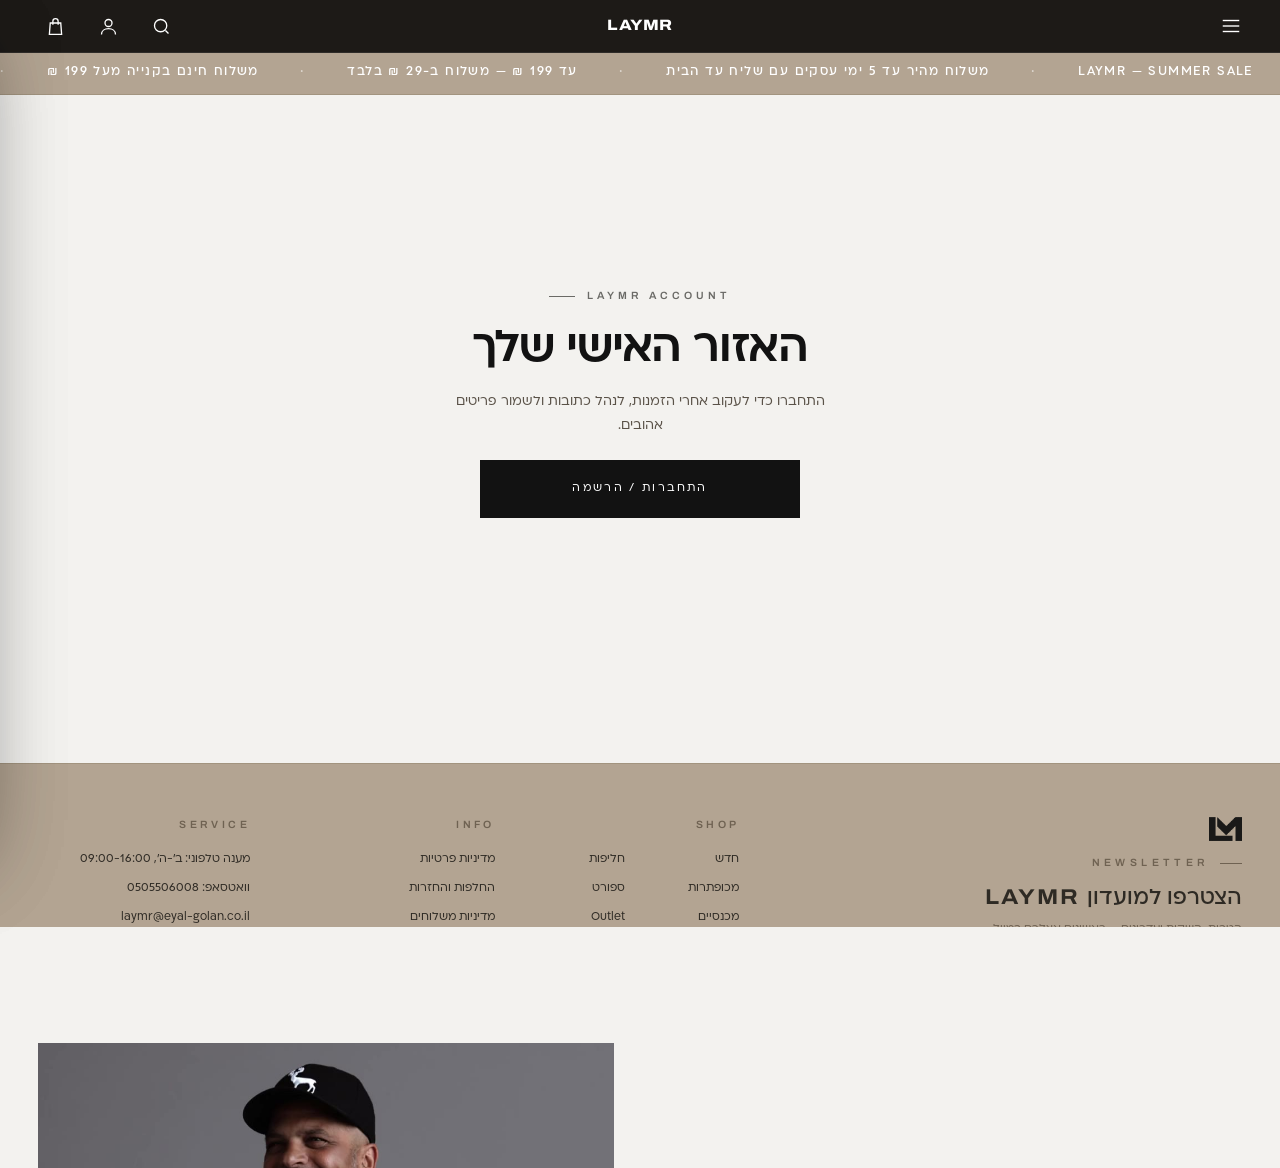
==== account.html @ da37a0de "Collection: promo tiles fill leftover grid cells; remove accessibility floating button Co-Authored-B" ====
<!DOCTYPE html>
<html lang="he" dir="rtl">
<head>
<meta charset="utf-8">
<meta name="viewport" content="width=device-width, initial-scale=1">
<title>החשבון שלי — LAYMR</title>
<link rel="preconnect" href="https://fonts.googleapis.com">
<link rel="preconnect" href="https://fonts.gstatic.com" crossorigin>
<link href="https://fonts.googleapis.com/css2?family=Archivo:wdth,wght@62..125,100..900&family=IBM+Plex+Sans+Hebrew:wght@300;400;500;600;700&display=swap" rel="stylesheet">
<link rel="stylesheet" href="assets/base.css?v=1794098069">
<link rel="stylesheet" href="assets/pages.css?v=1794098069">
</head>
<body class="sub" data-page="account">
<header>
  <div class="header-row">
    <div class="h-start">
      <button class="menu-toggle" id="menuOpen" aria-label="תפריט" aria-expanded="false"><svg viewBox="0 0 24 24"><path class="l1" d="M3 6h18"/><path class="l2" d="M3 12h18"/><path class="l3" d="M3 18h18"/></svg></button>
      <nav class="h-nav" id="hnav" aria-label="ניווט ראשי"></nav>
    </div>
    <a class="h-mark" href="index.html"><span class="h-mark-text">LAYMR</span><img class="h-mark-logo" src="images/logo-lm.png" alt="LAYMR"></a>
    <div class="h-util">
      <a class="hic" href="search.html" aria-label="חיפוש"><svg viewBox="0 0 24 24"><circle cx="11" cy="11" r="7"/><path d="m20 20-3.5-3.5"/></svg></a>
      <button class="hic" id="acctOpen" aria-label="חשבון"><svg viewBox="0 0 24 24"><circle cx="12" cy="8" r="4"/><path d="M4 21c0-4 3.6-6.5 8-6.5s8 2.5 8 6.5"/></svg><span class="hic-dot"></span></button>
      <button class="hic" id="cartOpen" aria-label="עגלה"><svg viewBox="0 0 24 24"><path d="M6 8h12l1 13H5L6 8Z"/><path d="M9 10V6a3 3 0 0 1 6 0v4"/></svg></button>
    </div>
  </div>
</header>
<div class="ticker" dir="ltr" aria-label="הודעות משלוח">
  <div class="ticker__inner" id="tickerA"></div>
  <div class="ticker__inner" aria-hidden="true" id="tickerB"></div>
</div>

<main class="pg">

<div class="acc-wrap" id="accWrap">
  <aside class="acc-side">
    <div class="acc-me"><div class="acc-av" id="accAv"></div><div><b id="accName"></b><span id="accMail"></span></div></div>
    <nav class="acc-nav" id="accNav">
      <a href="#overview" data-v="overview">סקירה</a>
      <a href="#orders" data-v="orders">ההזמנות שלי</a>
      <a href="#profile" data-v="profile">פרטים אישיים</a>
      <a href="#addresses" data-v="addresses">כתובות</a>
      <a href="#prefs" data-v="prefs">העדפות דיוור</a>
    </nav>
    <button class="acc-out" id="accOut">התנתקות</button>
  </aside>
  <section class="acc-main" id="accMain"></section>
</div>
<div class="acc-gate" id="accGate" hidden>
  <span class="ab-kick"><i></i>LAYMR Account</span>
  <h1>האזור האישי שלך</h1>
  <p>התחברו כדי לעקוב אחרי הזמנות, לנהל כתובות ולשמור פריטים אהובים.</p>
  <button class="pdp-add" id="gateLogin" style="max-width:320px;margin-top:8px">התחברות / הרשמה</button>
</div>

</main>
<footer>
  <div class="ft-top" data-reveal>
    <div class="ft-cta">
      <img class="ft-cta-mark" src="images/logo-lm.png" alt="LAYMR">
      <span class="ft-kick"><i></i>Newsletter</span>
      <h3 class="ft-h">הצטרפו למועדון <em>LAYMR</em></h3>
      <p class="fnote">הטבות, השקות ועדכונים — ראשונים אצלכם במייל</p>
      <form class="nform ft-form" id="newsForm">
        <input type="email" placeholder="כתובת אימייל" required aria-label="כתובת אימייל">
        <button type="submit" aria-label="הרשמה"><svg viewBox="0 0 24 24"><path d="M19 12H5"/><path d="m11 6-6 6 6 6"/></svg></button>
      </form>
      <p class="nok" id="newsOk">תודה — נרשמת בהצלחה (דמו)</p>
    </div>
    <div class="ft-cols">
      <div class="fcol">
        <h3>Shop</h3>
        <ul id="fshop"></ul>
      </div>
      <div class="fcol">
        <h3>Info</h3>
        <ul>
          <li><a href="page.html?id=privacy-policy">מדיניות פרטיות</a></li>
          <li><a href="page.html?id=refund-policy">החלפות והחזרות</a></li>
          <li><a href="page.html?id=shipping-policy">מדיניות משלוחים</a></li>
          <li><a href="page.html?id=terms-of-service">תקנון ותנאי שימוש</a></li>
          <li><a href="#">הצהרת נגישות</a></li>
          <li><a href="#">ביטול עסקה</a></li>
        </ul>
      </div>
      <div class="fcol">
        <h3>Service</h3>
        <ul>
          <li>מענה טלפוני: ב'-ה', 09:00-16:00</li>
          <li><a href="https://wa.me/972505506008">וואטסאפ: 0505506008</a></li>
          <li><a href="mailto:laymr@eyal-golan.co.il">laymr@eyal-golan.co.il</a></li>
        </ul>
        <div class="ft-giant" aria-hidden="true">LAYMR</div>
      </div>
    </div>
  </div>
  <div class="ft-mid">
    <div class="ft-social">
      <a class="ft-soc" href="https://www.instagram.com/laymr.official/" target="_blank" rel="noopener" aria-label="Instagram"><img src="images/icons/icon-instagram.svg" alt="" width="18" height="18"></a>
      <a class="ft-soc" href="https://wa.me/972505506008" target="_blank" rel="noopener" aria-label="WhatsApp"><img src="images/icons/icon-whatsapp.svg" alt="" width="18" height="18"></a>
      <a class="ft-soc" href="mailto:laymr@eyal-golan.co.il" aria-label="אימייל"><svg viewBox="0 0 24 24"><rect x="3" y="5" width="18" height="14" rx="2"/><path d="m3 7 9 6 9-6"/></svg></a>
    </div>
    <a class="ft-up" href="#"><span>חזרה למעלה</span><svg viewBox="0 0 24 24"><path d="M12 19V5"/><path d="m6 11 6-6 6 6"/></svg></a>
  </div>
  <div class="fbottom">
    <span>© 2026 LAYMR</span>
    <span>כל הזכויות שמורות</span>
  </div>
</footer>
<div class="menu-overlay" id="menuOverlay" aria-label="תפריט">
  <div class="mo-head">
    <a class="mo-logo" href="index.html" aria-label="LAYMR"><img src="images/logo-lm.png" alt="LAYMR"></a>
    <button id="menuClose" class="mo-x" aria-label="סגירה"><svg viewBox="0 0 24 24"><path d="M6 6l12 12M18 6 6 18"/></svg></button>
  </div>
  <div class="mo-body" id="moLinks"></div>
  <div class="mo-foot">
    <div class="mo-foot-row">
      <span class="mo-region">ישראל | ILS ₪</span>
      <div class="mo-links"><a href="search.html">חיפוש</a><a href="#" data-acct>חשבון</a></div>
    </div>
    <div class="mo-social">
      <a href="https://www.instagram.com/laymr.official/" target="_blank" rel="noopener" aria-label="Instagram"><img src="images/icons/icon-instagram.svg" alt=""></a>
      <a href="https://wa.me/972505506008" target="_blank" rel="noopener" aria-label="WhatsApp"><img src="images/icons/icon-whatsapp.svg" alt=""></a>
      <a href="mailto:laymr@eyal-golan.co.il" aria-label="אימייל"><svg viewBox="0 0 24 24"><rect x="3" y="5" width="18" height="14" rx="2"/><path d="m3 7 9 6 9-6"/></svg></a>
    </div>
  </div>
</div>

<!-- עגלה -->
<!-- אודות -->
<div class="about-overlay" id="aboutOverlay" aria-label="אודות">
  <div class="mo-head">
    <span class="micro-he">אודות</span>
    <button id="aboutClose" class="micro-he">סגירה</button>
  </div>
  <button class="ab-x" id="aboutX" aria-label="סגירה"><svg viewBox="0 0 24 24"><path d="M6 6l12 12M18 6 6 18"/></svg></button>
  <div class="about-body">
    <div class="about-text">
      <span class="ab-kick"><i></i>About — LAYMR by Eyal Golan</span>
      <h2 class="ab-title">אופנה<br>עם <em>זהות.</em></h2>
      <p class="ab-lead">LAYMR הוא מותג האופנה של אייל גולן — פריטים ואקססוריז שמביאים סגנון אישי וייחודי לכל אחד, עם איכות גבוהה ומחירים נגישים.</p>
      <p class="ab-p">המותג מציע מגוון פריטים המשלבים עיצוב מודרני עם אלמנטים המייצגים את זהותו האישית של אייל — גזרות נוחות, בדים נעימים ופרטים קטנים שעושים את ההבדל.</p>
      <p class="ab-p">אנחנו שואפים לייצר חווית קנייה ייחודית, שמחברת בין עולם האופנה לאנשים שלובשים אותו — פריטים מותאמים לכל גיל ולכל סגנון, מהבמה ועד הרחוב.</p>
      <ul class="ab-vals">
        <li><b>01</b><span>עיצוב ישראלי</span></li>
        <li><b>02</b><span>איכות ללא פשרות</span></li>
        <li><b>03</b><span>מחיר נגיש לכולם</span></li>
        <li><b>04</b><span>שירות אישי</span></li>
      </ul>
      <div class="ab-ctas">
        <a class="ab-btn" href="collection.html?c=%D7%A7%D7%99%D7%A5-new">לקולקציה החדשה<svg viewBox="0 0 24 24"><path d="M19 12H5"/><path d="m11 6-6 6 6 6"/></svg></a>
        <a class="ab-link" href="https://www.instagram.com/laymr.official/" target="_blank" rel="noopener">Instagram</a>
      </div>
      <div class="ab-sign" aria-hidden="true">LAYMR</div>
    </div>
    <div class="about-media">
      <video class="about-video" muted loop playsinline preload="none" poster="images/about-poster.jpg" data-msrc="media/about-m.mp4" data-mposter="images/about-m-poster.jpg" aria-label="LAYMR — אייל גולן"><source src="media/about.mp4" type="video/mp4"></video>
      <span class="ab-tag">LAYMR · 2026</span>
    </div>
  </div>
</div>

<div class="scrim" id="scrim"></div>
<aside class="cart-drawer" id="cartDrawer" aria-label="עגלת קניות">
  <div class="cd-head">
    <h3 class="cd-title">העגלה שלך <span class="cd-count" id="cdCount">0</span></h3>
    <button id="cartClose" class="cd-x" aria-label="סגירה"><svg viewBox="0 0 24 24"><path d="M6 6l12 12M18 6 6 18"/></svg></button>
  </div>
  <div class="cd-ship" id="cdShip"><p></p><div class="cd-bar"><i></i></div></div>
  <div class="cd-body" id="cdBody"></div>
  <div class="cd-foot" id="cdFoot"></div>
</aside>

<aside class="acct-drawer" id="acctDrawer" aria-label="חשבון">
  <div class="cd-head">
    <h3 class="cd-title" id="acctTitle">החשבון שלי</h3>
    <button id="acctClose" class="cd-x" aria-label="סגירה"><svg viewBox="0 0 24 24"><path d="M6 6l12 12M18 6 6 18"/></svg></button>
  </div>
  <div class="ac-body" id="acctBody"></div>
</aside>



<script src="data/laymr-data.js?v=1794098069"></script>
<script src="assets/site.js?v=1794098069"></script>
<script src="assets/cart.js?v=1794098069"></script>
<script src="assets/account.js?v=1794098069"></script>
</body>
</html>
---- assets/base.css ----
/* ===== Ploni — פונט עברית (רישיון הלקוח) ===== */
@font-face{font-family:'Ploni';src:url('../fonts/ploni-regular.woff2') format('woff2');font-weight:400;font-style:normal;font-display:swap}
@font-face{font-family:'Ploni';src:url('../fonts/ploni-medium.woff2') format('woff2');font-weight:500;font-style:normal;font-display:swap}
@font-face{font-family:'Ploni';src:url('../fonts/ploni-demibold.woff2') format('woff2');font-weight:600;font-style:normal;font-display:swap}
@font-face{font-family:'Ploni';src:url('../fonts/ploni-bold.woff2') format('woff2');font-weight:700;font-style:normal;font-display:swap}

/* ============ TOKENS ============ */
:root{
  --font-he:'Ploni','IBM Plex Sans Hebrew',-apple-system,'Segoe UI',Arial,sans-serif;
  --font-lat:'Archivo','IBM Plex Sans Hebrew',Arial,sans-serif;

  --bg:#f3f2ef;          /* נייר חם, לא לבן סטרילי */
  --ink:#121212;
  --muted:#6a6a66;
  --line:#dcdad4;
  --line-strong:#121212;
  --warm:#b3a492;
  --warm-line:#a2947f;
  --warm-ink:#2e2a24;
  --white:#fdfdfc;

  --space-1:.25rem; --space-2:.5rem; --space-3:.75rem; --space-4:1rem;
  --space-6:1.5rem; --space-8:2rem; --space-12:3rem; --space-16:4rem; --space-24:6rem;

  --micro:11px;
  --ease:cubic-bezier(.16,1,.3,1);          /* ease-out-expo */
  --ease-io:cubic-bezier(.76,0,.24,1);
  --dur:.5s;
  --pad:clamp(16px,3vw,48px);
}
*{margin:0;padding:0;box-sizing:border-box}
html{scroll-behavior:smooth}
body{font-family:var(--font-he);background:var(--bg);color:var(--ink);font-size:15px;line-height:1.55;-webkit-font-smoothing:antialiased}
img{display:block;max-width:100%}
a{color:inherit;text-decoration:none}
ul{list-style:none}
button{font:inherit;color:inherit;background:none;border:none;cursor:pointer}
::selection{background:var(--ink);color:var(--bg)}
:focus-visible{outline:1.5px solid var(--ink);outline-offset:3px}

.lat{font-family:var(--font-lat)}
.micro{font-size:var(--micro);letter-spacing:.14em;text-transform:uppercase;font-weight:500}
.micro-he{font-size:12px;letter-spacing:.06em;font-weight:500}

/* ============ קו עליון — טיקר ============ */
.ticker{background:var(--warm);border-bottom:1px solid var(--warm-line);overflow:hidden;display:flex;user-select:none}
.ticker__inner{display:flex;flex-shrink:0;align-items:center;gap:0;animation:marquee 36s linear infinite;direction:ltr;will-change:transform;transform:translateZ(0)}
.ticker:hover .ticker__inner{animation-play-state:paused}
.ticker span{display:inline-block;padding:10px 2.6rem 10px 0;font-size:14px;letter-spacing:.1em;white-space:nowrap;color:#fff;font-weight:500}
.ticker span::after{content:'·';margin-right:2.6rem;color:rgba(255,255,255,.6)}
@keyframes marquee{to{transform:translateX(-100%)}}

/* ============ Header ============ */
header{position:fixed;top:0;right:0;left:0;z-index:70;color:#fff;background:transparent;border-bottom:1px solid transparent;transition:color .35s,background .35s,border-color .35s}
header.scrolled{color:var(--ink);background:color-mix(in srgb,var(--warm) 92%,transparent);backdrop-filter:blur(12px);border-bottom:1px solid var(--warm-line)}
.header-row{display:flex;align-items:center;justify-content:space-between;padding:0 var(--pad);height:52px;gap:16px}
.h-start{display:flex;align-items:center;gap:18px;min-width:0}
.h-nav{display:flex;gap:clamp(12px,1.3vw,22px);white-space:nowrap}
@media(min-width:1181px){
.h-nav{max-width:0;overflow:hidden;opacity:0;transition:max-width .7s var(--ease),opacity .4s;pointer-events:none}
.h-nav a{opacity:0;transform:translateX(14px);transition:opacity .45s var(--ease),transform .55s var(--ease)}
header.nav-open .h-nav{max-width:900px;opacity:1;pointer-events:auto}
header.nav-open .h-nav a{opacity:1;transform:none}
header.nav-open .h-nav a:nth-child(1){transition-delay:.05s}header.nav-open .h-nav a:nth-child(2){transition-delay:.09s}header.nav-open .h-nav a:nth-child(3){transition-delay:.13s}header.nav-open .h-nav a:nth-child(4){transition-delay:.17s}header.nav-open .h-nav a:nth-child(5){transition-delay:.21s}header.nav-open .h-nav a:nth-child(6){transition-delay:.25s}header.nav-open .h-nav a:nth-child(7){transition-delay:.29s}header.nav-open .h-nav a:nth-child(8){transition-delay:.33s}header.nav-open .h-nav a:nth-child(9){transition-delay:.37s}header.nav-open .h-nav a:nth-child(10){transition-delay:.41s}
}
.menu-toggle svg path{transition:transform .4s var(--ease),opacity .3s;transform-origin:12px 12px}
header.nav-open .menu-toggle .l1{transform:translateY(6px) rotate(45deg)}
header.nav-open .menu-toggle .l2{opacity:0}
header.nav-open .menu-toggle .l3{transform:translateY(-6px) rotate(-45deg)}
.h-nav a{font-size:15.5px;letter-spacing:.03em;font-weight:500;position:relative;padding:4px 0}
.h-nav a::after{content:'';position:absolute;bottom:0;right:0;height:1px;width:0;background:currentColor;transition:width .35s var(--ease)}
.h-nav a:hover::after{width:100%}
.hic{display:block;padding:7px}
.hic svg{width:21px;height:21px;stroke:currentColor;fill:none;stroke-width:1.5;display:block}
.hic:hover{opacity:.55}
.menu-toggle svg{width:22px;height:22px;stroke:currentColor;fill:none;stroke-width:1.5;display:block}
.h-mark{font-family:var(--font-lat);font-weight:800;font-stretch:115%;letter-spacing:.02em;font-size:15px;direction:ltr;position:relative;display:flex;align-items:center;justify-content:center}
.h-mark-text{transition:opacity .25s}
.h-mark-logo{position:absolute;inset:0;margin:auto;height:26px;width:auto;opacity:0;transition:opacity .25s}
header.scrolled .h-mark-text{opacity:0}
header.scrolled .h-mark-logo{opacity:1}
.h-util{display:flex;gap:18px;align-items:center}
.menu-toggle{display:block;padding:6px;margin-right:-6px;border:0;background:transparent;color:inherit;cursor:pointer;outline:none}
.menu-toggle:focus-visible{outline:1px solid currentColor;outline-offset:2px}
@media(max-width:1180px){
  .h-nav{display:none}
}

/* ============ וורדמארק ענק + Hero ============ */
.masthead{position:relative}
.hero{position:relative;overflow:hidden;background:#e7e5e0}
.vposter{position:absolute;inset:0;width:100%;height:100%;object-fit:cover;display:block;pointer-events:none}
.hero > .vposter{object-position:68% 22%}
.hrep-photo .vposter{object-position:center 22%}
.about-media .vposter{object-position:50% 0}
video.vfade{opacity:0;transition:opacity .7s var(--ease)}
video.vfade.playing{opacity:1}
.hero video{position:relative;z-index:1}
.hrep-photo video{position:relative;z-index:0}
.about-video{position:relative;z-index:1}
@media(max-width:700px){.hero > .vposter{object-position:50% 20%}.hrep-photo .vposter{object-position:center 30%}}
.hero video{width:100%;height:100vh;height:100svh;object-fit:cover;object-position:68% 22%;display:block;background:#e7e5e0}
.hero-campaign{position:absolute;bottom:calc(var(--pad) + 6px);left:var(--pad);z-index:3;color:#fff;direction:ltr;text-align:left}
@media(max-width:700px){.hero-campaign{bottom:calc(var(--pad) + 86px)}}
.hc-kick{display:block;font-family:var(--font-lat);font-size:clamp(10px,.95vw,14px);font-weight:500;letter-spacing:.48em;text-transform:uppercase;opacity:0;margin:0 0 clamp(10px,1.1vw,16px) 6px;animation:hcUp .9s var(--ease) .95s forwards}.hc-line{display:flex;align-items:flex-end;gap:.18em;font-family:var(--font-lat);font-stretch:66%;font-weight:800;font-size:clamp(84px,14vw,236px);line-height:.82;letter-spacing:-.005em}.hc-w{display:inline-flex}.hc-ch{display:inline-block;overflow:hidden;padding-bottom:.06em}.hc-ch > span{display:block;transform:translateY(112%);opacity:0;animation:hwUp .9s var(--ease) forwards;animation-delay:calc(.45s + var(--i) * .055s)}.hc-ch i{display:block;font-style:normal;animation:hcFloat 5s ease-in-out infinite;animation-delay:calc(var(--i) * -.55s)}@keyframes hcFloat{0%,100%{transform:translateY(0)}50%{transform:translateY(-.035em)}}.hc-w.hollow i{color:transparent;-webkit-text-stroke:clamp(1.4px,.18vw,2.8px) #fff;animation:hcFloat 5s ease-in-out infinite,hcFill 3.4s ease-in-out infinite;animation-delay:calc(var(--i) * -.55s),calc(1.6s + var(--i) * .06s)}@keyframes hcFill{0%,44%,100%{color:transparent}50%,94%{color:#fff}}.hc-w.solid i{color:#fff;-webkit-text-stroke:clamp(1.4px,.18vw,2.8px) #fff;animation:hcFloat 5s ease-in-out infinite,hcSwap 3.4s ease-in-out infinite;animation-delay:calc(var(--i) * -.55s),calc(1.6s + var(--i) * .06s)}@keyframes hcSwap{0%,44%,100%{color:#fff}50%,94%{color:transparent}}@keyframes hcUp{from{opacity:0;transform:translateY(34px)}to{opacity:1;transform:none}}
.hc-sub{font-family:var(--font-lat);font-size:clamp(10px,1.2vw,15px);letter-spacing:.28em;margin-top:14px;font-weight:600}
.hero::after{content:'';position:absolute;inset:0;background:linear-gradient(to top,rgba(10,10,10,.52),transparent 44%);pointer-events:none}
.hero::before{content:'';position:absolute;inset:0;background:linear-gradient(to bottom,rgba(10,10,10,.4),transparent 16%);pointer-events:none;z-index:1}
.hero-meta{position:absolute;bottom:0;right:0;left:0;z-index:3;display:flex;justify-content:flex-start;align-items:flex-end;padding:var(--pad);color:#fff}
.hero-cta{font-size:13.5px;letter-spacing:.08em;border:1px solid #fff;border-radius:999px;padding:13px 32px;white-space:nowrap;transition:background .3s,color .3s;backdrop-filter:blur(3px)}
.hero-cta:hover{background:#fff;color:var(--ink)}

/* ============ מקטעים ============ */
.section{padding:0 var(--pad)}
.section-head{display:flex;align-items:flex-end;justify-content:space-between;gap:16px;padding:clamp(40px,7vw,86px) 0 clamp(16px,2.4vw,26px);border-bottom:1px solid var(--line-strong)}
.section-head .idx{font-family:var(--font-lat);font-size:var(--micro);letter-spacing:.14em;color:var(--muted);display:block;margin-bottom:10px;direction:ltr;text-align:right}
.section-head h2{font-size:clamp(34px,6vw,76px);font-weight:600;line-height:.95;letter-spacing:-.01em}
.section-head h2.lat{font-weight:800;font-stretch:112%;letter-spacing:0}
.section-head .view-all{font-size:12.5px;letter-spacing:.06em;white-space:nowrap;border-bottom:1px solid var(--ink);padding-bottom:3px;margin-bottom:6px;transition:opacity .3s}
.section-head .view-all:hover{opacity:.55}

/* גריד מוצרים עם קווים דקים */
.pgrid{display:grid;grid-template-columns:repeat(4,1fr);gap:1px;background:var(--line);border-bottom:1px solid var(--line)}
@media(max-width:1060px){.pgrid{grid-template-columns:repeat(3,1fr)}}
@media(max-width:720px){.pgrid{grid-template-columns:repeat(2,1fr)}}
.pcard{background:var(--bg);display:flex;flex-direction:column;position:relative;transition:background .4s}
.pcard:hover{background:var(--white)}
.pmedia{position:relative;overflow:hidden;aspect-ratio:3/4;background:#e9e7e2}
.pmedia img{width:100%;height:100%;object-fit:cover;transition:opacity .55s var(--ease),transform .9s var(--ease)}
.pmedia .alt{position:absolute;inset:0;opacity:0}
@media(hover:hover){
  .pcard:hover .pmedia .alt{opacity:1}
  .pcard:hover .pmedia .main{transform:scale(1.04)}
}
.ptag{position:absolute;top:10px;inset-inline-start:10px;font-family:var(--font-lat);font-size:10px;letter-spacing:.14em;background:var(--bg);padding:4px 8px;direction:ltr}
.soldout .pmedia img{filter:grayscale(.85);opacity:.6}
.soldout-band{position:absolute;inset-inline:0;top:50%;transform:translateY(-50%);text-align:center;font-size:11px;letter-spacing:.2em;padding:8px 0;background:color-mix(in srgb,var(--bg) 85%,transparent);backdrop-filter:blur(2px)}
.pinfo{display:flex;justify-content:space-between;align-items:baseline;gap:10px;padding:12px 14px 16px}
.pname{font-size:13px;font-weight:500;line-height:1.35}
.pcolors{font-size:11px;color:var(--muted);display:block;margin-top:3px}
.pprice{text-align:left;white-space:nowrap;font-size:13px}
.pprice .was{display:block;color:var(--muted);text-decoration:line-through;font-size:11px}
.pprice .now{font-weight:600}

/* ===== טיילים נקיים עם וידאו מוביל ===== */
.tile-grid{display:grid;grid-template-columns:repeat(4,1fr);gap:10px;margin-top:10px;margin-inline:calc(-1*var(--pad))}#tiles-new{margin-top:0}
@media(max-width:720px){.tile-grid{grid-template-columns:repeat(2,1fr);gap:8px;margin-top:8px}}
.tile{position:relative;display:block;aspect-ratio:1/1;overflow:hidden;background:#e9e7e2}
.tile img,.tile video{width:100%;height:100%;object-fit:cover;object-position:center 15%;transition:transform .8s var(--ease)}
.tile:hover img,.tile:hover video{transform:scale(1.045)}
.tile-lead::after{content:'';position:absolute;inset:0;background:linear-gradient(to top,rgba(10,10,10,.55),rgba(10,10,10,.18) 38%,transparent 60%);pointer-events:none}
.tile-title{position:absolute;bottom:clamp(14px,1.4vw,24px);left:clamp(14px,1.4vw,24px);right:14px;z-index:2;color:#fff;font-family:var(--font-lat);direction:ltr;text-align:left;display:flex;flex-direction:column;gap:clamp(8px,.8vw,13px);pointer-events:none}.tt-kick{display:flex;align-items:center;gap:10px;font-size:clamp(9px,.72vw,11px);font-weight:500;letter-spacing:.42em;text-transform:uppercase;white-space:nowrap}.tt-kick i{display:block;width:22px;height:1px;background:currentColor;flex:none}.tt-main{display:flex;flex-direction:column;align-items:flex-start;font-stretch:118%;font-size:clamp(30px,3.6vw,64px);line-height:.82;letter-spacing:-.03em}.tt-solid{font-weight:860}.tt-hollow{font-weight:800;font-style:italic;color:transparent;-webkit-text-stroke:clamp(1px,.12vw,2px) #fff;padding-left:.05em;transition:color .5s var(--ease)}.tile-lead:hover .tt-hollow{color:#fff}.tt-kick,.tt-main{opacity:0;transform:translateY(22px);transition:opacity .9s var(--ease),transform .9s var(--ease)}.in .tt-main{opacity:1;transform:none;transition-delay:.35s}.in .tt-kick{opacity:.92;transform:none;transition-delay:.6s}

/* ===== קרוסלת מוצרים ===== */
.pcar-wrap{margin-top:clamp(40px,6vw,80px);padding-bottom:clamp(64px,7vw,110px)}
.pcar{overflow:hidden;padding:clamp(76px,9.2vw,140px) 0}
.pcar-track{display:flex;gap:clamp(14px,2vw,26px);transition:transform .65s var(--ease);align-items:center}
.pcar-item{position:relative;flex:0 0 min(26%,320px);aspect-ratio:3/4;background:var(--bg);transform:scale(.56);transition:transform .7s var(--ease);cursor:pointer}
@media(max-width:720px){.pcar-item{flex:0 0 56%}}
.pcar-item.is-center{transform:scale(1.5);z-index:2}.pcar-track.noanim,.pcar-track.noanim .pcar-item{transition:none}
.pcar-item img{width:100%;height:100%;object-fit:contain;mix-blend-mode:multiply}
.pcar-bottom{display:flex;flex-direction:column;align-items:center;gap:16px;margin-top:14px}
.pcar-nav{display:flex;align-items:center;gap:14px}
.pcar-nav button{width:42px;height:42px;border:1px solid var(--ink);border-radius:50%;display:flex;align-items:center;justify-content:center;font-size:16px;transition:background .3s,color .3s}
.pcar-nav button:hover{background:var(--ink);color:var(--bg)}
.pcar-count{font-family:var(--font-lat);font-size:12px;letter-spacing:.12em;color:var(--muted);min-width:64px;text-align:center}
.pcar-all{background:var(--ink);color:var(--bg);border-radius:999px;padding:13px 32px;font-size:13.5px;letter-spacing:.05em;transition:opacity .3s}
.pcar-all:hover{opacity:.85}

/* ============ אינדקס קולקציות ============ */
.cindex{margin-top:clamp(56px,9vw,120px);border-top:1px solid var(--line-strong)}
.crow{display:flex;align-items:baseline;justify-content:space-between;gap:16px;border-bottom:1px solid var(--line);padding:clamp(14px,2.4vw,26px) 0;position:relative;transition:padding-inline-start .5s var(--ease)}
.crow:hover{padding-inline-start:clamp(10px,2vw,28px)}
.crow .cname{font-size:clamp(30px,5.4vw,70px);font-weight:600;line-height:1;letter-spacing:-.01em}
.crow .cname.lat{font-weight:800;font-stretch:112%}
.crow .cmeta{font-size:var(--micro);letter-spacing:.12em;color:var(--muted);white-space:nowrap;transition:color .3s}
.crow:hover .cmeta{color:var(--ink)}
.cpreview{position:fixed;z-index:60;width:min(300px,26vw);aspect-ratio:3/4;object-fit:cover;pointer-events:none;opacity:0;transform:scale(.96);transition:opacity .4s var(--ease),transform .4s var(--ease);top:50%;left:var(--pad);translate:0 -50%}
.cpreview.show{opacity:1;transform:scale(1)}
@media(max-width:960px),(hover:none){.cpreview{display:none}}

/* ============ SHOP THE LOOK ============ */
.look{display:grid;grid-template-columns:7fr 5fr;gap:clamp(20px,3.4vw,56px);align-items:start;padding-top:clamp(20px,3vw,36px)}
@media(max-width:860px){.look{grid-template-columns:1fr}}
.look-media{position:relative;overflow:hidden;background:#e9e7e2}
.look-media img{width:100%;aspect-ratio:4/5;object-fit:cover;transition:opacity .6s var(--ease)}
.look-side{position:sticky;top:76px}
.look-items{border-top:1px solid var(--line-strong)}
.litem{display:flex;gap:16px;align-items:center;padding:16px 0;border-bottom:1px solid var(--line)}
.litem img{width:72px;height:92px;object-fit:cover;background:#e9e7e2}
.litem .pname{font-size:14px}
.litem .add{font-size:12px;letter-spacing:.06em;border-bottom:1px solid var(--ink);padding-bottom:2px;margin-top:8px;display:inline-block;transition:opacity .3s}
.litem .add:hover{opacity:.55}
.look-nav{display:flex;align-items:center;gap:18px;margin-top:18px}
.look-nav button{font-size:12.5px;letter-spacing:.06em;border-bottom:1px solid transparent;transition:border-color .3s}
.look-nav button:hover{border-color:var(--ink)}
.look-count{font-family:var(--font-lat);font-size:var(--micro);letter-spacing:.14em;color:var(--muted);direction:ltr}

/* ============ בלוק מותג ============ */
.brand{padding:clamp(70px,11vw,150px) var(--pad)}
.brand-statement{font-size:clamp(26px,4.4vw,58px);font-weight:600;line-height:1.14;letter-spacing:-.01em;max-width:1050px}
.brand-statement .dim{color:var(--muted)}
.brand-cols{display:grid;grid-template-columns:5fr 7fr;gap:clamp(24px,4vw,64px);margin-top:clamp(40px,6vw,80px);align-items:end}
@media(max-width:860px){.brand-cols{grid-template-columns:1fr}}
.brand-cols img{width:100%;aspect-ratio:4/5;object-fit:cover;background:#e9e7e2}
.brand-text p{margin-bottom:14px;max-width:52ch;color:#2e2e2b;font-size:15.5px}
.brand-text .micro{color:var(--muted);display:block;margin-bottom:18px}

/* ============ פס שירות ============ */
.ticker-service{border-top:1px solid var(--warm-line);margin-top:10px}
.ticker-service .ticker__inner{animation-direction:reverse;animation-duration:30s}

/* ============ ניוזלטר ============ */
.news{padding:clamp(70px,10vw,130px) var(--pad);display:grid;grid-template-columns:1fr 1fr;gap:clamp(24px,4vw,64px)}
@media(max-width:860px){.news{grid-template-columns:1fr}}
.news h2{font-size:clamp(30px,4.6vw,58px);font-weight:600;line-height:1.05;letter-spacing:-.01em}
.news p{color:var(--muted);margin-top:12px;max-width:40ch}
.nform{display:flex;align-items:flex-end;gap:14px;border-bottom:1px solid var(--ink);padding-bottom:10px}
.nform input{flex:1;border:none;background:transparent;font:inherit;font-size:16px;padding:8px 0;outline:none;color:var(--ink)}
.nform input::placeholder{color:var(--muted)}
.nform button{font-size:20px;line-height:1;padding:4px 2px;transition:transform .35s var(--ease)}
.nform button:hover{transform:translateX(-5px)}
.nconsent{margin-top:14px;display:flex;flex-direction:column;gap:7px;font-size:12px;color:var(--muted)}
.nconsent label{display:flex;gap:8px;align-items:flex-start;cursor:pointer}
.nconsent input{margin-top:2px;accent-color:var(--ink)}
.nconsent a{text-decoration:underline;text-underline-offset:2px}
.nok{display:none;margin-top:12px;font-size:13px;font-weight:500}

/* ============ Footer ============ */
footer{border-top:1px solid var(--warm-line);background:var(--warm)}
.fwrap{display:grid;grid-template-columns:1.3fr 1fr 1fr 1.1fr .8fr;gap:26px;padding:clamp(28px,4vw,44px) var(--pad) clamp(18px,2.6vw,28px)}
@media(max-width:960px){.fwrap{grid-template-columns:1fr 1fr}}
@media(max-width:600px){.fwrap{grid-template-columns:1fr}}
.fcol h3{font-size:10.5px;letter-spacing:.14em;text-transform:uppercase;font-weight:600;margin-bottom:12px;color:#6f6252}
.fcol li{margin-bottom:7px;font-size:12.5px;color:var(--warm-ink)}
.fcol a{font-size:12.5px;color:var(--warm-ink)}
.fcol a:hover{text-decoration:underline;text-underline-offset:3px}
.fnews .nform{max-width:300px}
.fnews .nform input{font-size:14px;padding:6px 0}
.fnews .nform button{font-size:17px}
.fnews .nform input::placeholder{color:#7d7060}
.fnote{font-size:11.5px;color:#6f6252;margin-top:10px;max-width:300px}
.fbottom{display:flex;justify-content:space-between;gap:12px;padding:12px var(--pad) 16px;font-size:11px;color:#6f6252;border-top:1px solid var(--warm-line);flex-wrap:wrap}

/* ============ אוברליי תפריט + עגלה ============ */
.scrim{position:fixed;inset:0;background:rgba(18,18,18,.35);backdrop-filter:blur(3px);opacity:0;pointer-events:none;transition:opacity .4s;z-index:80}
.scrim.open{opacity:1;pointer-events:auto}
.menu-overlay{position:fixed;inset:0;background:var(--bg);z-index:90;display:flex;flex-direction:column;transform:translateY(-102%);transition:transform .6s var(--ease-io)}
.menu-overlay.open{transform:none}
.mo-head{display:flex;justify-content:space-between;align-items:center;height:52px;padding:0 var(--pad);border-bottom:1px solid var(--line)}
.menu-overlay .mo-head{height:68px;border-bottom:0;flex:none}
.mo-logo img{height:30px;width:auto;display:block}
.mo-x{width:40px;height:40px;display:grid;place-items:center;margin-left:-8px}
.mo-x svg{width:22px;height:22px;fill:none;stroke:var(--ink);stroke-width:1.3;stroke-linecap:round}
.mo-body{flex:1;min-height:0;overflow:hidden;padding:4px 0 8px;display:flex;flex-direction:column}
.mo-body a{display:flex;align-items:center;justify-content:space-between;padding:0 var(--pad);flex:1 1 0;min-height:40px;max-height:60px;font-size:18px;font-weight:500;letter-spacing:.02em;line-height:1;border-bottom:1px solid rgba(46,42,36,.07);opacity:0;transform:translateX(18px);transition:opacity .5s var(--ease),transform .5s var(--ease),background .3s}
.mo-body a:last-child{border-bottom:0}
.mo-body a svg{width:18px;height:18px;fill:none;stroke:currentColor;stroke-width:1.3;stroke-linecap:round;stroke-linejoin:round;opacity:.7}
.mo-body a:hover,.mo-body a:active{background:rgba(46,42,36,.055)}
.mo-body a.on{background:rgba(46,42,36,.055)}
.menu-overlay.open .mo-body a{opacity:1;transform:none}
.mo-foot{padding:16px var(--pad) 22px;background:#e8e4dd;display:flex;flex-direction:column;gap:14px;flex:none}
.mo-foot-row{display:flex;justify-content:space-between;align-items:center;gap:16px}
.mo-region{font-size:14px;font-weight:500;letter-spacing:.02em}
.mo-links{display:flex;gap:18px}
.mo-links a{font-size:13px;letter-spacing:.04em;color:#5a5248}
.mo-social{display:flex;gap:14px}
.mo-social a{width:40px;height:40px;border-radius:50%;border:1px solid rgba(46,42,36,.22);display:grid;place-items:center}
.mo-social img,.mo-social svg{width:17px;height:17px;display:block}
.mo-social svg{fill:none;stroke:var(--ink);stroke-width:1.5;stroke-linecap:round;stroke-linejoin:round}
.cart-drawer{position:fixed;top:0;bottom:0;left:0;width:min(440px,100vw);background:var(--bg);z-index:95;transform:translateX(-103%);transition:transform .55s var(--ease-io);display:flex;flex-direction:column;border-inline-end:1px solid var(--line);box-shadow:30px 0 80px -40px rgba(0,0,0,.25)}
.cart-drawer.open{transform:none}
.cd-head{display:flex;justify-content:space-between;align-items:center;padding:0 24px;height:64px;border-bottom:1px solid var(--line);flex:none}
.cd-title{margin:0;font-family:var(--font-he);font-weight:500;font-size:17px;display:flex;align-items:center;gap:10px}
.cd-count{display:inline-grid;place-items:center;min-width:22px;height:22px;padding:0 6px;border-radius:11px;background:var(--ink);color:#fff;font-family:var(--font-lat);font-size:11px;font-weight:600}
.cd-x{width:40px;height:40px;display:grid;place-items:center;margin-left:-10px;background:transparent;border:0;cursor:pointer}
.cd-x svg{width:20px;height:20px;fill:none;stroke:var(--ink);stroke-width:1.3;stroke-linecap:round}
.cd-ship{padding:16px 24px 0;flex:none}
.cd-ship p{margin:0 0 10px;font-size:12.5px;color:#5a5248}
.cd-ship p b{font-weight:600;color:var(--ink)}
.cd-ship.done p{color:#2e6b3f}
.cd-bar{height:2px;background:rgba(46,42,36,.12);overflow:hidden}
.cd-bar i{display:block;height:100%;width:0;background:var(--ink);transition:width .8s var(--ease)}
.cd-ship.done .cd-bar i{background:#2e6b3f}
.cart-drawer.empty .cd-ship{display:none}
.cd-body{flex:1;overflow-y:auto;padding:8px 24px 24px}
.cd-item{display:grid;grid-template-columns:84px 1fr;gap:16px;padding:18px 0;border-bottom:1px solid var(--line);opacity:0;transform:translateY(12px);animation:cdIn .6s var(--ease) forwards}
@keyframes cdIn{to{opacity:1;transform:none}}
.cd-item:nth-child(2){animation-delay:.06s}.cd-item:nth-child(3){animation-delay:.12s}.cd-item:nth-child(4){animation-delay:.18s}.cd-item:nth-child(5){animation-delay:.24s}
.cd-item img{width:84px;aspect-ratio:3/4;object-fit:cover;background:#ebe9e4;display:block}
.cd-item .cd-ttl{font-size:14px;font-weight:500;display:block;line-height:1.3}
.cd-item .cd-var{font-size:12px;color:#6f6252;margin-top:4px}
.cd-item .cd-row{display:flex;justify-content:space-between;align-items:center;margin-top:14px;gap:12px}
.cd-qty{display:inline-flex;align-items:center;border:1px solid var(--line);height:32px}
.cd-qty button{width:30px;height:100%;border:0;background:transparent;cursor:pointer;font-size:15px;color:var(--ink)}
.cd-qty span{min-width:24px;text-align:center;font-family:var(--font-lat);font-size:12.5px}
.cd-item .cd-pr{font-family:var(--font-lat);font-size:13.5px;direction:ltr}
.cd-rm{display:inline-block;margin-top:10px;font-size:11.5px;color:#8a7e6f;text-decoration:underline;text-underline-offset:3px;background:transparent;border:0;cursor:pointer;padding:0;font-family:inherit}
.cd-rm:hover{color:var(--ink)}
.cd-foot{flex:none;padding:16px 24px 22px;border-top:1px solid var(--line);background:var(--bg)}
.cart-drawer.empty .cd-foot{display:none}
.cd-sub{display:flex;justify-content:space-between;align-items:baseline;font-size:14px;font-weight:500}
.cd-sub span:last-child{font-family:var(--font-lat);font-size:16px;direction:ltr}
.cd-lines{display:flex;flex-direction:column;gap:6px;margin-bottom:10px}
.cd-line{display:flex;justify-content:space-between;font-size:12.5px;color:#5a5248}
.cd-line span:last-child{font-family:var(--font-lat);direction:ltr}
.cd-sub{border-top:1px solid var(--line);padding-top:10px}
.cd-note{margin:6px 0 10px;font-size:11.5px;color:#8a7e6f}
.cd-note a{text-decoration:underline;text-underline-offset:3px;color:#5a5248}
.cd-memo{margin-bottom:14px}
.cd-memo summary{list-style:none;cursor:pointer;font-size:12.5px;color:#5a5248;text-decoration:underline;text-underline-offset:3px;display:inline-block}
.cd-memo summary::-webkit-details-marker{display:none}
.cd-memo textarea{display:block;width:100%;margin-top:10px;border:1px solid var(--line);background:#fff;font:inherit;font-size:13px;padding:10px 12px;resize:vertical;min-height:70px;outline:none;color:var(--ink)}
.cd-memo textarea:focus{border-color:var(--ink)}
.cd-go{display:flex;align-items:center;justify-content:space-between;height:56px;padding:0 22px;background:var(--ink);color:#fff;font-size:13px;letter-spacing:.12em;text-transform:uppercase;transition:background .3s,transform .3s var(--ease)}
.cd-go:hover{background:#000}
.cd-go span:last-child{font-family:var(--font-lat);font-size:14px;letter-spacing:0;direction:ltr}
.cd-more{display:block;text-align:center;margin-top:12px;font-size:12.5px;color:#5a5248;text-decoration:underline;text-underline-offset:3px}
.cd-empty{height:100%;display:flex;flex-direction:column;align-items:center;justify-content:center;text-align:center;gap:14px;padding:30px 0}
.cd-empty svg{width:46px;height:46px;fill:none;stroke:var(--ink);stroke-width:1;stroke-linecap:round;stroke-linejoin:round;opacity:.8}
.cd-empty h4{margin:6px 0 0;font-family:var(--font-he);font-weight:500;font-size:20px}
.cd-empty p{margin:0;font-size:13.5px;color:#6f6252;max-width:26ch}
.cd-empty .btn-line{margin-top:10px}
.cd-sugg{margin-top:28px;width:100%}
.cd-sugg h5{margin:0 0 12px;font-family:var(--font-lat);font-size:10.5px;letter-spacing:.3em;text-transform:uppercase;color:#6f6252;font-weight:600}
.cd-sugg-grid{display:grid;grid-template-columns:repeat(3,1fr);gap:8px}
.cd-sugg-grid a{display:block;text-align:right}
.cd-sugg-grid .im{aspect-ratio:3/4;background:#ebe9e4;overflow:hidden}
.cd-sugg-grid img{width:100%;height:100%;object-fit:cover;display:block}
.cd-sugg-grid .t{display:block;font-size:11.5px;margin-top:6px;white-space:nowrap;overflow:hidden;text-overflow:ellipsis}
.cd-sugg-grid .pr{display:block;font-family:var(--font-lat);font-size:11px;color:#6f6252;direction:ltr;text-align:right}
.hic{position:relative}
.hic-dot{position:absolute;top:7px;right:5px;width:7px;height:7px;border-radius:50%;background:#2e6b3f;transform:scale(0);transition:transform .35s var(--ease)}
body.logged .hic-dot{transform:none}
.acct-drawer{position:fixed;top:0;bottom:0;left:0;width:min(440px,100vw);background:var(--bg);z-index:95;transform:translateX(-103%);transition:transform .55s var(--ease-io);display:flex;flex-direction:column;border-inline-end:1px solid var(--line);box-shadow:30px 0 80px -40px rgba(0,0,0,.25)}
.acct-drawer.open{transform:none}
.ac-body{flex:1;overflow-y:auto;padding:26px 28px 34px}
.ac-tabs{display:flex;position:relative;border-bottom:1px solid var(--line);margin-bottom:26px}
.ac-tabs button{flex:1;height:44px;background:transparent;border:0;font:inherit;font-size:14px;color:#8a7e6f;cursor:pointer;transition:color .3s}
.ac-tabs button.on{color:var(--ink);font-weight:500}
.ac-tabs i{position:absolute;bottom:-1px;height:1.5px;width:50%;background:var(--ink);right:0;transition:transform .4s var(--ease)}
.ac-tabs.alt i{transform:translateX(-100%)}
.ac-intro{font-size:13.5px;color:#5a5248;line-height:1.6;margin:0 0 22px}
.ac-f{display:flex;flex-direction:column;gap:16px}
.ac-row2{display:grid;grid-template-columns:1fr 1fr;gap:12px}
.ac-field{position:relative}
.ac-field input{width:100%;height:50px;border:0;border-bottom:1px solid #c9c4bb;background:transparent;font:inherit;font-size:15px;color:var(--ink);padding:14px 0 0;outline:none;transition:border-color .3s}
.ac-field input:focus{border-color:var(--ink)}
.ac-field label{position:absolute;right:0;top:16px;font-size:14px;color:#8a7e6f;pointer-events:none;transition:all .25s var(--ease);transform-origin:right top}
.ac-field input:focus + label,.ac-field input:not(:placeholder-shown) + label{top:0;font-size:11px;color:#6f6252}
.ac-field input::placeholder{color:transparent}
.ac-field.lat input{direction:ltr;text-align:left}
.ac-eye{position:absolute;left:0;top:14px;width:30px;height:30px;display:grid;place-items:center;background:transparent;border:0;cursor:pointer;color:#8a7e6f}
.ac-eye svg{width:18px;height:18px;fill:none;stroke:currentColor;stroke-width:1.4;stroke-linecap:round;stroke-linejoin:round}
.ac-field.err input{border-color:#b4452f}
.ac-msg{font-size:12px;color:#b4452f;min-height:16px;margin-top:-6px}
.ac-between{display:flex;justify-content:space-between;align-items:center;font-size:12.5px;color:#5a5248;margin-top:-4px}
.ac-check{display:flex;align-items:center;gap:10px;cursor:pointer}
.ac-check input{width:16px;height:16px;accent-color:var(--ink);margin:0}
.ac-link{background:transparent;border:0;font:inherit;font-size:12.5px;color:#5a5248;text-decoration:underline;text-underline-offset:3px;cursor:pointer;padding:0}
.ac-link:hover{color:var(--ink)}
.ac-btn{display:flex;align-items:center;justify-content:center;gap:10px;width:100%;height:54px;margin-top:6px;border:0;background:var(--ink);color:#fff;font:inherit;font-size:13px;letter-spacing:.14em;text-transform:uppercase;cursor:pointer;transition:background .3s,opacity .3s}
.ac-btn:hover{background:#000}.ac-btn:disabled{opacity:.6;cursor:wait}
.ac-btn .sp{width:14px;height:14px;border:1.5px solid rgba(255,255,255,.4);border-top-color:#fff;border-radius:50%;animation:acSpin .8s linear infinite;display:none}
.ac-btn.busy .sp{display:block}
@keyframes acSpin{to{transform:rotate(360deg)}}
.ac-or{display:flex;align-items:center;gap:14px;margin:24px 0 16px;font-size:11.5px;color:#8a7e6f;letter-spacing:.1em}
.ac-or::before,.ac-or::after{content:'';flex:1;height:1px;background:var(--line)}
.ac-soc{display:grid;grid-template-columns:1fr 1fr;gap:10px}
.ac-soc button{height:46px;border:1px solid #c9c4bb;background:transparent;font:inherit;font-size:13px;display:flex;align-items:center;justify-content:center;gap:9px;cursor:pointer;color:var(--ink);transition:border-color .3s,background .3s}
.ac-soc button:hover{border-color:var(--ink);background:rgba(46,42,36,.03)}
.ac-soc svg{width:16px;height:16px}
.ac-foot{margin-top:26px;font-size:11.5px;color:#8a7e6f;line-height:1.6}
.ac-foot a{text-decoration:underline;text-underline-offset:3px}
.ac-hello{margin:6px 0 4px;font-family:var(--font-he);font-weight:600;font-size:clamp(28px,3vw,34px);line-height:1.05;letter-spacing:-.01em}
.ac-sub{font-size:13.5px;color:#6f6252;margin:0 0 26px}
.ac-club{background:var(--ink);color:#fff;padding:18px 20px;display:flex;justify-content:space-between;align-items:center;gap:14px;margin-bottom:22px}
.ac-club b{display:block;font-family:var(--font-lat);font-size:10.5px;letter-spacing:.3em;text-transform:uppercase;opacity:.7;margin-bottom:6px;font-weight:600}
.ac-club span{font-size:14px}
.ac-club .pts{font-family:var(--font-lat);font-size:26px;font-weight:600;direction:ltr}
.ac-menu{border-top:1px solid var(--line)}
.ac-menu a,.ac-menu button{display:flex;justify-content:space-between;align-items:center;width:100%;padding:17px 0;border:0;border-bottom:1px solid var(--line);background:transparent;font:inherit;font-size:14.5px;color:var(--ink);cursor:pointer;text-align:right}
.ac-menu svg{width:15px;height:15px;fill:none;stroke:currentColor;stroke-width:1.3;stroke-linecap:round;stroke-linejoin:round;opacity:.7}
.ac-menu small{font-size:11.5px;color:#8a7e6f;margin-right:auto;margin-left:10px}
.ac-out{margin-top:22px;font-size:12.5px}
.ac-ok{display:flex;flex-direction:column;align-items:center;text-align:center;gap:12px;padding:30px 0}
.ac-ok svg{width:44px;height:44px;fill:none;stroke:#2e6b3f;stroke-width:1.2;stroke-linecap:round;stroke-linejoin:round}
.ac-ok h4{margin:0;font-family:var(--font-he);font-weight:500;font-size:20px}
.ac-ok p{margin:0;font-size:13.5px;color:#6f6252;max-width:30ch}
.ac-view{animation:cdIn .5s var(--ease) both}
.hic-badge{position:absolute;top:2px;right:0;min-width:16px;height:16px;padding:0 4px;border-radius:8px;background:var(--ink);color:#fff;font-family:var(--font-lat);font-size:9.5px;font-weight:600;display:grid;place-items:center;transform:scale(0);transition:transform .35s var(--ease)}
.hic-badge.on{transform:none}
header.scrolled .hic-badge,.sub .hic-badge{background:var(--ink)}
.btn-line{font-size:12.5px;letter-spacing:.06em;border:1px solid var(--ink);padding:12px 26px;transition:background .3s,color .3s}
.btn-line:hover{background:var(--ink);color:var(--bg)}

/* ===== אודות ===== */
.about-overlay{position:fixed;inset:0;background:var(--bg);z-index:90;transform:translateY(103%);transition:transform .6s var(--ease-io);display:flex;flex-direction:column;overflow:hidden}
.about-overlay:not(.open) .mo-head{visibility:hidden}
.about-overlay.open{transform:none}
.about-body{flex:1;overflow-y:auto;display:grid;grid-template-columns:1fr 1fr;gap:clamp(24px,4vw,64px);padding:clamp(24px,4vw,56px) var(--pad);align-items:center}
@media(max-width:860px){.about-body{grid-template-columns:1fr;align-items:start}}
.about-text .micro{color:var(--muted);display:block;margin-bottom:18px}
.about-statement{font-size:clamp(24px,3.4vw,44px);font-weight:600;line-height:1.15;letter-spacing:-.01em;margin-bottom:22px}
.about-text p{margin-bottom:14px;color:#2e2e2b;font-size:15.5px;max-width:52ch}
.about-media{position:relative;overflow:hidden;background:#d9d6d0}
.ab-x{display:none;position:absolute;top:14px;left:14px;z-index:5;width:40px;height:40px;border-radius:50%;background:rgba(244,241,236,.82);backdrop-filter:blur(8px);place-items:center;transition:opacity .3s,transform .3s var(--ease)}
.ab-x svg{width:18px;height:18px;fill:none;stroke:var(--ink);stroke-width:1.4;stroke-linecap:round}
.about-video{width:100%;aspect-ratio:4/5;object-fit:cover;display:block;background:#d9d6d0;transform:scale(1.04);transition:transform 1.8s var(--ease)}
.about-overlay.open .about-video{transform:none}
.ab-tag{position:absolute;left:14px;bottom:12px;font-family:var(--font-lat);font-size:10px;letter-spacing:.3em;text-transform:uppercase;color:#fff;opacity:.85;direction:ltr}
.ab-kick{display:flex;align-items:center;gap:12px;font-family:var(--font-lat);font-size:10.5px;letter-spacing:.38em;text-transform:uppercase;font-weight:600;color:var(--muted);direction:ltr;justify-content:flex-end}
.ab-kick i{display:block;width:26px;height:1px;background:currentColor}
.ab-title{margin:22px 0 22px;font-family:var(--font-he);font-weight:600;font-size:clamp(44px,5.6vw,84px);line-height:.98;letter-spacing:-.02em}
.ab-title em{font-style:normal;color:transparent;-webkit-text-stroke:1.5px var(--ink)}
.ab-lead{font-size:clamp(17px,1.35vw,21px);font-weight:500;line-height:1.5;color:var(--ink);max-width:48ch;margin-bottom:14px}
.ab-p{font-size:15px;line-height:1.7;color:#4a463f;max-width:54ch;margin-bottom:10px}
.ab-vals{list-style:none;margin:26px 0 0;padding:0;display:grid;grid-template-columns:repeat(2,1fr);gap:0 28px;max-width:520px}
.ab-vals li{display:flex;align-items:baseline;gap:12px;padding:11px 0;border-top:1px solid var(--line);font-size:14px;font-weight:500}
.ab-vals li:nth-last-child(-n+2){border-bottom:1px solid var(--line)}
.ab-vals b{font-family:var(--font-lat);font-weight:600;font-size:11px;letter-spacing:.14em;color:var(--muted)}
.ab-ctas{display:flex;align-items:center;gap:22px;margin-top:26px;flex-wrap:wrap}
.ab-btn{display:inline-flex;align-items:center;gap:12px;height:46px;padding:0 22px;background:var(--ink);color:#fff;font-size:14px;font-weight:500;transition:transform .4s var(--ease),background .4s}
.ab-btn svg{width:16px;height:16px;fill:none;stroke:currentColor;stroke-width:1.6;stroke-linecap:round;stroke-linejoin:round;transition:transform .4s var(--ease)}
.ab-btn:hover{background:#000}.ab-btn:hover svg{transform:translateX(-4px)}
.ab-link{font-family:var(--font-lat);font-size:12px;letter-spacing:.22em;text-transform:uppercase;font-weight:600;border-bottom:1px solid var(--ink);padding-bottom:3px}
.ab-sign{direction:ltr;text-align:right;margin-top:34px;font-family:var(--font-lat);font-weight:800;font-stretch:118%;font-size:clamp(40px,4.4vw,64px);line-height:.9;letter-spacing:.06em;color:transparent;-webkit-text-stroke:1px rgba(46,42,36,.3);user-select:none}
.about-text > *{opacity:0;transform:translateY(22px);transition:opacity .9s var(--ease),transform .9s var(--ease)}
.about-overlay.open .about-text > *{opacity:1;transform:none}
.about-overlay.open .about-text > :nth-child(1){transition-delay:.25s}.about-overlay.open .about-text > :nth-child(2){transition-delay:.33s}.about-overlay.open .about-text > :nth-child(3){transition-delay:.41s}.about-overlay.open .about-text > :nth-child(4){transition-delay:.49s}.about-overlay.open .about-text > :nth-child(5){transition-delay:.55s}.about-overlay.open .about-text > :nth-child(6){transition-delay:.62s}.about-overlay.open .about-text > :nth-child(7){transition-delay:.7s}.about-overlay.open .about-text > :nth-child(8){transition-delay:.78s}
@media(max-width:860px){
.about-body{display:flex;flex-direction:column;padding:0;align-items:stretch}
.about-media{margin:0;order:-1;flex:none}
.about-video{aspect-ratio:9/16;max-height:88svh;object-position:50% 0;transform:none}
.about-media::after{content:'';position:absolute;left:0;right:0;bottom:0;height:22%;background:linear-gradient(to bottom,rgba(244,241,236,0),rgba(244,241,236,.55) 55%,var(--bg))}
.about-text{padding:0 var(--pad) 40px;margin-top:-40px;position:relative;z-index:1}
.about-overlay .mo-head{position:absolute;top:0;left:0;right:0;z-index:4;background:var(--bg);transform:translateY(-100%);transition:transform .4s var(--ease)}
.about-overlay.scrolled .mo-head{transform:none}
.ab-x{display:grid}
.about-overlay.scrolled .ab-x{opacity:0;pointer-events:none;transform:scale(.8)}
.ab-title{font-size:clamp(44px,13vw,60px);margin:14px 0 16px}
.ab-lead{font-size:17px}
.ab-vals{grid-template-columns:1fr 1fr;gap:0 18px}
.ab-sign{font-size:46px;margin-top:28px}
.ab-tag{display:none}
}

/* ============ נגישות ============ */
.a11y-btn{position:fixed;bottom:16px;left:16px;z-index:65;width:40px;height:40px;border:1px solid var(--ink);border-radius:50%;background:var(--bg);display:flex;align-items:center;justify-content:center;font-size:15px;font-weight:600}

/* ============ Reveal on scroll ============ */
[data-reveal]{opacity:0;transform:translateY(34px);transition:opacity .9s var(--ease),transform .9s var(--ease)}
[data-reveal].in{opacity:1;transform:none}
[data-reveal][data-d="1"]{transition-delay:.08s}
[data-reveal][data-d="2"]{transition-delay:.16s}
[data-reveal][data-d="3"]{transition-delay:.24s}

@media (prefers-reduced-motion: reduce){
  *,*::before,*::after{animation-duration:.01ms!important;animation-iteration-count:1!important;transition-duration:.01ms!important;scroll-behavior:auto!important}
  [data-reveal]{opacity:1;transform:none}
  .hero img{transform:none}
}

/* ===== לוגו ממורכז מוחלט בבר ===== */
.header-row{position:relative}
.h-mark{position:absolute;left:50%;top:50%;transform:translate(-50%,-50%);z-index:1}

/* iOS: בלי כפתור Play מעל וידאו רקע */
video::-webkit-media-controls{display:none!important}video::-webkit-media-controls-start-playback-button{display:none!important;-webkit-appearance:none}video::-webkit-media-controls-panel{display:none!important}
/* ===== הירו 2: LAYMR SALE (מתחלף אחרי הווידאו) ===== */
.hsale{position:absolute;inset:0;z-index:2;background:#e5443a;color:#fff;opacity:0;visibility:hidden;transition:opacity 1s var(--ease),visibility 0s 1s;overflow:hidden;display:flex;flex-direction:column;align-items:center;justify-content:center;gap:clamp(18px,2.6vw,38px);padding:90px var(--pad) 120px}
.hero.sale-on .hsale{opacity:1;visibility:visible;transition:opacity 1s var(--ease)}
.hero-campaign,.hero-meta{transition:opacity .8s var(--ease)}
.hero.sale-on .hero-campaign,.hero.sale-on .hero-meta,.hero.rep-on .hero-campaign,.hero.rep-on .hero-meta{opacity:0;pointer-events:none}
.hsale-bg{position:absolute;inset:0;display:flex;align-items:center;justify-content:center;pointer-events:none}
.hsale-bg span{font-family:var(--font-lat);font-weight:900;font-stretch:125%;font-size:clamp(260px,46vw,820px);line-height:1;color:transparent;-webkit-text-stroke:1px rgba(255,255,255,.2);letter-spacing:-.04em;white-space:nowrap;animation:hsDrift 18s ease-in-out infinite alternate}
@keyframes hsDrift{from{transform:translateX(-14%) translateY(-6%)}to{transform:translateX(14%) translateY(6%)}}
.hsale-word{position:relative;display:flex;flex-wrap:nowrap;white-space:nowrap;justify-content:center;font-family:var(--font-lat);font-weight:800;font-stretch:62%;font-size:clamp(64px,16.5vw,300px);line-height:.86;letter-spacing:-.005em}.hsale-word .hword{display:inline-flex}
.hsale-word .hwrap{display:inline-block;overflow:hidden;padding-bottom:.06em}
.hsale-word .hw{display:inline-block;transform:translateY(112%);opacity:0}
.hero.sale-on .hsale-word .hw{animation:hwUp .95s var(--ease) forwards;animation-delay:calc(.3s + var(--i) * .05s)}
@keyframes hwUp{from{transform:translateY(112%);opacity:0}to{transform:none;opacity:1}}
.hsale-word .hsp{width:.26em}
.hsale-card{position:relative;background:#fff;color:#e5443a;padding:clamp(14px,1.6vw,24px) clamp(24px,3vw,46px);text-align:center;opacity:0;border-radius:3px;box-shadow:0 24px 60px -20px rgba(60,0,0,.45)}
.hero.sale-on .hsale-card{animation:hcUp .9s var(--ease) 1.05s forwards}
.hsale-price{font-family:var(--font-he);font-weight:700;font-size:clamp(24px,3.1vw,54px);line-height:1.05;display:flex;align-items:baseline;justify-content:center;gap:.22em}
.hsale-price b{font-family:var(--font-lat);font-weight:860;font-stretch:118%;font-size:1.12em;letter-spacing:-.03em;direction:ltr;display:inline-block}
.hsale-price .ils{font-family:var(--font-he);font-weight:600;font-size:.62em;opacity:.9}
.hsale-note{font-family:var(--font-he);font-weight:500;font-size:clamp(13px,1.15vw,19px);margin-top:8px;opacity:.9}
.hsale-cta{position:relative;opacity:0;font-family:var(--font-he)}
.hero.sale-on .hsale-cta{animation:hcUp .9s var(--ease) 1.3s forwards}
.hsale-strip{position:absolute;left:0;right:0;bottom:0;height:44px;border-top:1px solid rgba(255,255,255,.35);display:flex;align-items:center;overflow:hidden}
.hsale-strip-in{display:flex;align-items:center;gap:34px;white-space:nowrap;padding-left:34px;animation:hsTick 26s linear infinite;font-family:var(--font-lat);font-weight:600;font-size:12px;letter-spacing:.32em}
.hsale-strip-in i{display:inline-block;width:5px;height:5px;border-radius:50%;background:rgba(255,255,255,.7)}
@keyframes hsTick{to{transform:translateX(-50%)}}
@media(max-width:700px){.hsale{padding:80px 18px 100px;gap:18px}.hsale-word{font-stretch:70%;font-size:clamp(58px,19vw,120px)}}
/* חיתוכים שקופים בגריד */
.tile-cut{background:transparent}
.tile-cut img{object-fit:cover;object-position:center top}

/* ===== הירו 3: קמפיין המודעות (לא משאירים אף אחד להילחם לבד) ===== */
.hrep{position:absolute;inset:0;z-index:3;background:#152958;color:#fff;opacity:0;visibility:hidden;transition:opacity 1s var(--ease),visibility 0s 1s;overflow:hidden}
.hero.rep-on .hrep{opacity:1;visibility:visible;transition:opacity 1s var(--ease)}
.hrep-photo{position:absolute;inset:0;overflow:hidden}
.hrep-photo video{width:100%;height:100%;object-fit:cover;object-position:center 22%;display:block}

.hrep-photo::before{content:'';position:absolute;inset:0;z-index:1;pointer-events:none;background:linear-gradient(to bottom,rgba(10,10,10,.45),transparent 20%),linear-gradient(to top,rgba(21,41,88,.97) 0%,rgba(21,41,88,.78) 26%,rgba(21,41,88,0) 60%)}
.hrep-text{position:absolute;right:0;bottom:0;left:0;z-index:2;display:flex;flex-direction:column;justify-content:flex-end;align-items:flex-start;gap:clamp(12px,1.6vw,22px);padding:0 var(--pad) clamp(44px,6.5vh,76px)}
.hrep-line{display:block;width:0;height:2px;background:#a9d3f5;transition:width 1.1s var(--ease) .35s}
.hero.rep-on .hrep-line{width:64px}
.hrep-h{margin:0;font-family:var(--font-he);font-weight:700;font-size:clamp(36px,5vw,88px);line-height:1;letter-spacing:-.02em;display:flex;flex-direction:column}
.hl{display:block;overflow:hidden;padding-bottom:.1em;margin-bottom:-.1em}
.hl > span{display:block;transform:translateY(112%);opacity:0}
.hero.rep-on .hl > span{animation:hwUp 1s var(--ease) forwards}
.hrep-h .hl:nth-child(1) > span{animation-delay:.35s}.hrep-h .hl:nth-child(2) > span{animation-delay:.5s}.hrep-h .hl:nth-child(3) > span{animation-delay:.68s}
.hl-acc > span{color:#a9d3f5}
.hrep-sub{margin:0;font-family:var(--font-he);font-weight:500;font-size:clamp(16px,1.45vw,24px);line-height:1.35;opacity:.92}
.hrep-sub .hl:nth-child(1) > span{animation-delay:1.05s}.hrep-sub .hl:nth-child(2) > span{animation-delay:1.15s}
.hrep-cta{opacity:0;font-family:var(--font-he);margin-top:6px}
.hero.rep-on .hrep-cta{animation:hcUp .9s var(--ease) 1.5s forwards}
@media(max-width:700px){.hrep-photo video{object-position:center 30%}.hrep-photo::before{background:linear-gradient(to bottom,rgba(10,10,10,.45),transparent 22%),linear-gradient(to top,rgba(21,41,88,.97) 0%,rgba(21,41,88,.82) 28%,rgba(21,41,88,0) 60%)}.hrep-text{padding:0 22px 92px;gap:12px}.hrep-h{font-size:clamp(34px,9.4vw,46px)}}

/* ===== פוטר ===== */
footer{position:relative;overflow:hidden}
.ft-top{display:grid;grid-template-columns:1.25fr 2fr;gap:clamp(32px,5vw,90px);padding:clamp(34px,4.2vw,56px) var(--pad) clamp(18px,2.4vw,28px);position:relative;z-index:1}.fcol{display:flex;flex-direction:column}#fshop{columns:2;column-gap:22px}#fshop li{break-inside:avoid}
.ft-kick{display:flex;align-items:center;gap:10px;font-family:var(--font-lat);font-size:10.5px;letter-spacing:.42em;text-transform:uppercase;font-weight:600;color:#6f6252}
.ft-kick i{display:block;width:22px;height:1px;background:currentColor}
.ft-h{margin:12px 0 6px;font-family:var(--font-he);font-weight:500;font-size:clamp(21px,1.9vw,29px);line-height:1.25;letter-spacing:0;color:var(--warm-ink)}
.ft-h em{font-style:normal;font-family:var(--font-lat);font-weight:700;font-stretch:112%;font-size:.88em;letter-spacing:.1em}
.ft-cta .fnote{font-size:13px;color:#6f6252;margin:0 0 14px;max-width:360px}
.nform.ft-form{max-width:380px;border-bottom:1px solid var(--warm-ink);gap:12px;padding-bottom:10px}
.nform.ft-form input{font-size:15px;padding:8px 0;color:var(--warm-ink)}
.nform.ft-form input::placeholder{color:#7d7060}
.nform.ft-form button{width:38px;height:38px;border-radius:50%;border:1px solid var(--warm-ink);display:grid;place-items:center;padding:0;background:transparent;transition:background .35s var(--ease),transform .35s var(--ease)}
.nform.ft-form button svg{width:16px;height:16px;fill:none;stroke:currentColor;stroke-width:1.6;stroke-linecap:round;stroke-linejoin:round;transition:stroke .35s}
.nform.ft-form button:hover{background:var(--warm-ink);color:#fff;transform:translateX(-3px)}
.ft-cols{display:grid;grid-template-columns:repeat(3,1fr);gap:clamp(20px,3vw,48px)}
.fcol h3{font-family:var(--font-lat);font-size:10.5px;letter-spacing:.32em;text-transform:uppercase;font-weight:600;margin-bottom:16px;color:#6f6252}
.fcol li{margin-bottom:9px;font-size:13px;color:var(--warm-ink)}
.fcol a{font-size:13px;color:var(--warm-ink);position:relative;display:inline-block;transition:transform .4s var(--ease)}
.fcol a::after{content:'';position:absolute;right:0;bottom:-2px;width:0;height:1px;background:var(--warm-ink);transition:width .4s var(--ease)}
.fcol a:hover{text-decoration:none;transform:translateX(-4px)}
.fcol a:hover::after{width:100%}
.ft-mid{position:relative;z-index:1;display:flex;align-items:center;justify-content:space-between;gap:18px;padding:14px var(--pad);border-top:1px solid var(--warm-line)}
.ft-cta-mark{height:24px;width:auto;display:block;margin-bottom:14px;opacity:.95}
.ft-social{display:flex;gap:10px}
.ft-soc{width:40px;height:40px;border-radius:50%;border:1px solid var(--warm-line);display:grid;place-items:center;transition:background .35s var(--ease),border-color .35s var(--ease),transform .35s var(--ease)}
.ft-soc img,.ft-soc svg{width:17px;height:17px;display:block;transition:filter .35s}
.ft-soc svg{fill:none;stroke:var(--warm-ink);stroke-width:1.5;stroke-linecap:round;stroke-linejoin:round}
.ft-soc:hover{background:var(--warm-ink);border-color:var(--warm-ink);transform:translateY(-2px)}
.ft-soc:hover img{filter:brightness(0) invert(1)}
.ft-soc:hover svg{stroke:#fff}
.ft-up{display:inline-flex;align-items:center;gap:10px;font-size:12px;letter-spacing:.06em;color:var(--warm-ink)}
.ft-up svg{width:14px;height:14px;fill:none;stroke:currentColor;stroke-width:1.6;stroke-linecap:round;stroke-linejoin:round;transition:transform .4s var(--ease)}
.ft-up:hover svg{transform:translateY(-3px)}
.ft-giant{direction:ltr;text-align:right;font-family:var(--font-lat);font-weight:800;font-stretch:118%;font-size:clamp(38px,3.6vw,58px);line-height:.9;letter-spacing:.05em;color:transparent;-webkit-text-stroke:1px rgba(46,42,36,.42);user-select:none;pointer-events:none;margin-top:auto;padding-top:22px}
.fbottom{position:relative;z-index:1;display:flex;justify-content:space-between;gap:12px;padding:12px var(--pad) 16px;font-size:11px;color:#6f6252;border-top:1px solid var(--warm-line);flex-wrap:wrap;background:var(--warm)}
@media(max-width:900px){.ft-top{grid-template-columns:1fr;gap:34px}.ft-cols{grid-template-columns:repeat(3,1fr)}}
@media(max-width:700px){
#tiles-new{margin-top:0}
.ft-top{padding:26px var(--pad) 4px;gap:18px}
.ft-cta{display:flex;flex-direction:column;align-items:center;text-align:center}
.ft-cta-mark,.ft-kick,.ft-h{display:none}
.nform.ft-form{width:100%;max-width:340px;order:1;padding-bottom:8px}
.nform.ft-form input{font-size:15px}
.nform.ft-form button{width:30px;height:30px;border:0}
.ft-cta .fnote{order:2;margin:10px 0 0;font-size:12.5px}
.nok{order:3}
.ft-cols{display:block}
.fcol{border-top:1px solid var(--warm-line)}
.fcol:last-of-type{border-bottom:1px solid var(--warm-line)}
.fcol h3{margin:0;padding:15px 0;font-family:var(--font-he);font-size:15px;font-weight:400;letter-spacing:0;text-transform:none;color:var(--warm-ink);display:flex;justify-content:space-between;align-items:center;cursor:pointer}
.fcol h3::after{content:'';width:8px;height:8px;border-right:1.3px solid currentColor;border-bottom:1.3px solid currentColor;transform:rotate(45deg) translateY(-2px);transition:transform .3s var(--ease);margin-left:4px}
.fcol.open h3::after{transform:rotate(-135deg) translateY(-2px)}
.fcol ul{display:none;padding:0 0 14px}
.fcol.open ul{display:block}
#fshop{columns:2;column-gap:16px}
.fcol li{margin-bottom:10px;font-size:13.5px}.fcol a{font-size:13.5px}
.ft-giant{display:none}
.ft-mid{padding:14px var(--pad);justify-content:center;border-top:0}
.ft-up{display:none}
.ft-soc{width:36px;height:36px}
.fbottom{justify-content:center;gap:8px;padding:10px var(--pad) 14px;font-size:10.5px}
}
---- assets/pages.css ----
/* ===== sub-pages ===== */
body.sub header{color:#fff;background:#1d1a17;border-bottom:1px solid rgba(255,255,255,.08)}
body.sub header.scrolled{color:var(--ink);background:color-mix(in srgb,var(--warm) 92%,transparent);backdrop-filter:blur(12px);border-bottom:1px solid var(--warm-line)}
body.sub .ticker{margin-top:52px}
.pg{padding:clamp(22px,3vw,40px) var(--pad) clamp(60px,7vw,100px);min-height:60vh}
.crumbs{display:flex;gap:10px;align-items:center;font-size:12px;color:#6f6252;letter-spacing:.02em;margin-bottom:clamp(14px,2vw,24px)}
.crumbs a{color:inherit}.crumbs a:hover{text-decoration:underline;text-underline-offset:3px}
.crumbs i{display:block;width:4px;height:4px;border-radius:50%;background:#a2947f}
.plist{display:grid;grid-template-columns:repeat(4,1fr);grid-auto-flow:dense;gap:3px;margin-inline:calc(-1*var(--pad))}
.feat{grid-column:1/span 2;grid-row:span 2;position:relative;overflow:hidden;background:#ecebe6}
.feat.l{grid-column:3/span 2}
.feat img{position:absolute;inset:0;width:100%;height:100%;object-fit:cover;display:block;transition:transform 1.6s var(--ease)}
.feat{min-height:0}
.feat:hover img{transform:scale(1.03)}
@media(max-width:1000px){.plist{grid-template-columns:repeat(3,1fr)}.feat.l{grid-column:2/span 2}}
@media(max-width:700px){.plist{grid-template-columns:repeat(2,1fr);gap:2px}.feat,.feat.l{grid-column:1/-1;grid-row:span 1;aspect-ratio:3/4;min-height:0}}
.related .plist{margin-inline:0}
.pc{position:relative;display:block;color:inherit;background:#ecebe6;overflow:hidden}
.pc-img{display:block;position:relative;aspect-ratio:3/4;overflow:hidden;background:#ecebe6}
.pc-img img{width:100%;height:100%;object-fit:cover;display:block;transition:opacity .5s var(--ease),transform 1.1s var(--ease)}
.pc-img img.alt{position:absolute;inset:0;opacity:0}
.pc:hover .pc-img img.alt{opacity:1}.pc:hover .pc-img img{transform:scale(1.025)}
.pc-top{position:absolute;top:10px;right:10px;left:10px;display:flex;align-items:center;justify-content:space-between;z-index:2;pointer-events:none}
.pc-top .pc-new{order:2;margin-inline-start:auto}
.pc-dots{display:flex;gap:5px}
.pc-dots span{width:9px;height:9px;border-radius:50%;box-shadow:inset 0 0 0 1px rgba(0,0,0,.14)}
.pc-tag{position:absolute;top:12px;left:12px;z-index:2;font-family:var(--font-lat);font-size:10px;letter-spacing:.2em;text-transform:uppercase;font-weight:600;color:#6f6252}
.pc-panel{position:absolute;left:0;right:0;bottom:0;z-index:3;background:#fff;padding:14px 16px 16px;transform:translateY(102%);transition:transform .45s var(--ease)}
.pc:hover .pc-panel,.pc.open .pc-panel{transform:none}
.pc-row{display:flex;justify-content:space-between;align-items:baseline;gap:12px}
.pc-title{font-size:14px;font-weight:500;line-height:1.3;margin:0;color:inherit}
.pc-price{font-family:var(--font-lat);font-size:13.5px;white-space:nowrap;display:flex;gap:8px;align-items:baseline;direction:ltr}
.pc-price s{color:#9b8f80;font-weight:400;font-size:12px}
.pc-price .now{font-weight:600}.pc-price.sale .now{color:#b4452f}
.pc-row2{display:flex;justify-content:space-between;align-items:center;gap:12px;margin-top:12px}
.pc-sizes{display:flex;gap:6px;flex-wrap:wrap}
.pc-sizes button{min-width:32px;height:32px;padding:0 8px;border-radius:50%;border:1px solid var(--line);background:transparent;font:inherit;font-family:var(--font-lat);font-size:11px;cursor:pointer;transition:border-color .25s,background .25s,color .25s}
.pc-sizes button.on{border-color:var(--ink);background:var(--ink);color:#fff}
.pc-sizes button.off{opacity:.35;text-decoration:line-through;cursor:not-allowed}
.pc-add{height:38px;padding:0 18px;border:1px solid var(--ink);border-radius:999px;background:transparent;font:inherit;font-size:12.5px;cursor:pointer;white-space:nowrap;transition:background .3s,color .3s}
.pc-add:hover{background:var(--ink);color:#fff}
.pc-new{background:rgba(255,255,255,.88);padding:4px 10px;font-size:11px;letter-spacing:.04em;border-radius:3px;color:#2e2a24;line-height:1.3}
.pc-plus{display:none}
.mfilter{display:none}
@media(hover:none),(max-width:700px){
  .pc{background:transparent}
  .pc-panel{position:static;transform:none;background:transparent;padding:10px 6px 12px}
  .pc-row{flex-wrap:wrap;align-items:center;gap:6px 10px}
  .pc-title{flex:1 1 auto;font-size:13.5px}
  .pc-plus{display:inline-flex;align-items:center;justify-content:center;width:28px;height:28px;border:0;background:transparent;font-size:22px;line-height:1;cursor:pointer;color:var(--ink);padding:0;flex:none}
  .pc-price{flex-basis:100%;font-size:13.5px;justify-content:flex-end}
  .pc-row2{display:none;margin-top:10px;flex-wrap:wrap}
  .pc.open .pc-row2{display:flex}
  .pc-add{height:34px;padding:0 14px;font-size:12px}
}
@media(max-width:700px){
  .pg.collection{padding-bottom:0}
  .pg.collection .plist{margin-bottom:0}
  body[data-page="collection"] footer{padding-bottom:40px}
  .col-filter{position:static}
  .col-filter .filter-btn{display:none}
  .mfilter{position:fixed;left:0;right:0;bottom:0;z-index:30;height:40px;display:flex;align-items:center;justify-content:center;gap:8px;background:rgba(244,241,236,.92);backdrop-filter:blur(12px);border-top:1px solid var(--line);font:inherit;font-size:14px;color:var(--ink);padding:0}
  .mfilter svg{width:16px;height:16px;fill:none;stroke:currentColor;stroke-width:1.4;stroke-linecap:round}
  .col-bar .filter-pop{position:fixed;left:0;right:0;bottom:40px;top:auto;width:auto;max-height:70vh;overflow:auto;background:#fff;border:0;border-top:1px solid var(--line);border-radius:18px 18px 0 0;padding:22px 20px 24px;box-shadow:0 -20px 50px -30px rgba(0,0,0,.3);z-index:31}
}
.empty{padding:60px 0;text-align:center;color:#6f6252}
.pg.collection{padding-top:0;padding-bottom:0}
.pg.collection .plist{margin-bottom:0}
.col-bar{position:relative;display:flex;align-items:center;justify-content:space-between;gap:20px;height:62px;padding:0 var(--pad);margin:0 calc(-1*var(--pad)) 3px;border-bottom:1px solid var(--line)}
.col-name{margin:0;font-family:var(--font-he);font-weight:500;font-size:16px;letter-spacing:0;display:flex;align-items:baseline;gap:8px;white-space:nowrap}
.col-name small{font-family:var(--font-lat);font-size:11px;color:#8a7e6f;font-weight:500}
.col-cats{display:flex;gap:clamp(14px,2vw,30px);align-items:center;overflow-x:auto;scrollbar-width:none;padding:0 10px}
.col-cats::-webkit-scrollbar{display:none}
.col-cats a{font-size:13.5px;white-space:nowrap;color:#5a5248;padding:4px 0;border-bottom:1px solid transparent;transition:color .25s,border-color .25s}
.col-cats a:hover{color:var(--ink)}.col-cats a.on{color:var(--ink);border-color:var(--ink)}
.col-filter{position:relative}
.filter-btn{display:inline-flex;align-items:center;gap:8px;background:transparent;border:0;font:inherit;font-size:13.5px;cursor:pointer;padding:6px 0;color:var(--ink)}
.filter-btn svg{width:18px;height:18px;fill:none;stroke:currentColor;stroke-width:1.4;stroke-linecap:round}
.filter-pop{position:absolute;top:calc(100% + 12px);left:0;width:300px;background:#fff;border:1px solid var(--line);padding:18px 18px 16px;z-index:20;display:none;box-shadow:0 20px 50px -24px rgba(0,0,0,.25)}
.filter-pop.open{display:block}
.fp-group{margin-bottom:16px}
.fp-label{display:block;font-family:var(--font-lat);font-size:10px;letter-spacing:.3em;text-transform:uppercase;color:#8a7e6f;margin-bottom:10px;font-weight:600}
.fp-opts{display:flex;flex-wrap:wrap;gap:6px}
.fp-opts button{border:1px solid var(--line);background:transparent;font:inherit;font-size:12.5px;padding:7px 12px;border-radius:999px;cursor:pointer;transition:background .25s,color .25s,border-color .25s}
.fp-opts button.on{background:var(--ink);color:#fff;border-color:var(--ink)}
.fp-sizes button{min-width:40px;font-family:var(--font-lat);font-size:11.5px}
.fp-check{display:flex;align-items:center;gap:8px;font-size:13px;cursor:pointer}
.fp-check input{accent-color:var(--ink)}
.fp-clear{background:transparent;border:0;font:inherit;font-size:12px;color:#8a7e6f;text-decoration:underline;text-underline-offset:3px;cursor:pointer;padding:0}
@media(max-width:900px){.col-bar{flex-wrap:wrap;height:auto;padding:12px var(--pad) 0;gap:10px}.col-cats{order:3;width:100%;margin:0 calc(-1*var(--pad));padding:8px var(--pad) 12px;border-top:1px solid var(--line)}.filter-pop{left:auto;right:0;width:min(300px,86vw)}}
@media(max-width:700px){.col-bar{padding:0;border-bottom:0;margin-bottom:3px}.col-name{display:none}.col-cats{order:0;border-top:0;padding:14px var(--pad) 12px;gap:22px;scroll-padding-inline:var(--pad)}.col-cats a{font-size:14px;padding:6px 0;border-bottom-width:1.5px}}
/* product */
.pg.product{padding:0;min-height:0}
.pdp{display:grid;grid-template-columns:minmax(0,1fr) minmax(0,1fr)}
.pdp-gal{position:sticky;top:52px;height:calc(100vh - 52px);height:calc(100svh - 52px);background:#ebe9e4;overflow:hidden}
.pdp-track{display:flex;height:100%;overflow-x:auto;scroll-snap-type:x mandatory;scrollbar-width:none;direction:ltr}
.pdp-track::-webkit-scrollbar{display:none}
.pdp-slide{flex:0 0 100%;height:100%;scroll-snap-align:start;display:grid;place-items:center}
.pdp-slide img{width:100%;height:100%;object-fit:cover;object-position:50% 0;display:block}
.pdp-arr{position:absolute;top:50%;transform:translateY(-50%);width:44px;height:44px;display:grid;place-items:center;background:transparent;border:0;cursor:pointer;color:var(--ink);opacity:.75;transition:opacity .3s}
.pdp-arr:hover{opacity:1}.pdp-arr svg{width:22px;height:22px;fill:none;stroke:currentColor;stroke-width:1.2;stroke-linecap:round;stroke-linejoin:round}
.pdp-prev{right:10px}.pdp-next{left:10px}
.pdp-gal.single .pdp-arr,.pdp-gal.single .pdp-dots{display:none}
.pdp-dots{position:absolute;left:0;right:0;bottom:16px;display:flex;justify-content:center;gap:7px;direction:ltr}
.pdp-dots i{width:6px;height:6px;border-radius:50%;background:rgba(46,42,36,.25);transition:background .3s,transform .3s}
.pdp-dots i.on{background:var(--ink);transform:scale(1.15)}
.pdp-save{position:absolute;top:18px;left:18px;width:40px;height:40px;display:grid;place-items:center;background:transparent;border:0;cursor:pointer;color:var(--ink)}
.pdp-save svg{width:22px;height:22px;fill:none;stroke:currentColor;stroke-width:1.3;stroke-linejoin:round;transition:fill .3s}
.pdp-save.on svg{fill:var(--ink)}
.pdp-info{padding:clamp(48px,11vh,140px) clamp(28px,5vw,88px) 80px;max-width:720px;width:100%;justify-self:start}
.pdp-crumbs{display:flex;gap:8px;align-items:center;font-size:12.5px;color:#6f6252;margin-bottom:22px;flex-wrap:wrap}
.pdp-crumbs a{color:inherit}.pdp-crumbs a:hover{text-decoration:underline;text-underline-offset:3px}
.pdp-crumbs #crumb{color:var(--ink)}
.pdp-crumbs #crumbCol{display:contents}
.pdp-title{font-family:var(--font-he);font-weight:500;font-size:clamp(22px,1.9vw,28px);line-height:1.2;margin:0 0 14px;letter-spacing:0}
.pdp-price{font-family:var(--font-lat);font-size:15px;display:flex;gap:12px;align-items:baseline;direction:ltr;justify-content:flex-end;margin-bottom:34px}
.pdp-price s{color:#9b8f80;font-size:13.5px}.pdp-price.sale .now{color:#b4452f}
.pdp-price .pct{font-size:10.5px;letter-spacing:.14em;color:#b4452f;font-weight:600}
.pdp-row{border-top:1px solid var(--line);border-bottom:1px solid var(--line);padding:18px 0;display:flex;justify-content:space-between;align-items:center;gap:20px;position:relative}
.pdp-row + .pdp-row{border-top:0}
.pdp-row .lbl{font-size:14.5px;font-weight:500}
.pdp-cur{display:inline-flex;align-items:center;gap:10px;font:inherit;font-size:14px;background:transparent;border:0;cursor:pointer;color:var(--ink);padding:0}
.pdp-cur i{width:12px;height:12px;border-radius:50%;box-shadow:inset 0 0 0 1px rgba(0,0,0,.15);display:block}
.pdp-cur svg{width:14px;height:14px;fill:none;stroke:currentColor;stroke-width:1.4;stroke-linecap:round;stroke-linejoin:round;transition:transform .3s var(--ease)}
.pdp-row.open .pdp-cur svg{transform:rotate(90deg)}
.pdp-list{display:none;flex-basis:100%;width:100%;margin-top:6px;flex-direction:column}
.pdp-row.open{flex-wrap:wrap}.pdp-row.open .pdp-list{display:flex}
.pdp-list button{display:flex;align-items:center;gap:10px;font:inherit;font-size:13.5px;padding:10px 0;background:transparent;border:0;cursor:pointer;color:var(--ink);text-align:right}
.pdp-list button i{width:12px;height:12px;border-radius:50%;box-shadow:inset 0 0 0 1px rgba(0,0,0,.15);display:block}
.pdp-list button.on{font-weight:600}.pdp-list button.off{color:#9b948b;text-decoration:line-through}
.pdp-size{padding:26px 0 8px}
.pdp-size .lbl{display:block;font-size:13px;color:#4a463f;margin-bottom:14px}
.pdp-chips{display:flex;flex-wrap:wrap;gap:12px}
.pdp-chips button{min-width:46px;height:46px;padding:0 12px;border-radius:50%;border:1px solid #c9c4bb;background:transparent;font:inherit;font-family:var(--font-lat);font-size:12.5px;letter-spacing:.02em;cursor:pointer;color:var(--ink);transition:border-color .25s,box-shadow .25s,color .25s;display:grid;place-items:center}
.pdp-chips button:hover{border-color:var(--ink)}
.pdp-chips button.on{border-color:var(--ink);box-shadow:inset 0 0 0 1px var(--ink)}
.pdp-chips button.off{color:#b1aca4;text-decoration:line-through;border-color:#dedad3}
.pdp-add{display:block;width:100%;height:58px;margin-top:30px;border:0;background:var(--ink);color:#fff;font:inherit;font-size:13px;letter-spacing:.18em;text-transform:uppercase;cursor:pointer;transition:background .3s,transform .3s var(--ease)}
.pdp-add:hover{background:#000}.pdp-add:disabled{background:#b9b3aa;cursor:not-allowed}
.pdp-acc{margin-top:34px}
.pdp-acc details{border-bottom:1px solid var(--line)}
.pdp-acc details:first-child{border-top:1px solid var(--line)}
.pdp-acc summary{list-style:none;cursor:pointer;display:flex;justify-content:space-between;align-items:center;padding:19px 0;font-size:13.5px;color:#3a352e}
.pdp-acc summary::-webkit-details-marker{display:none}
.pdp-acc summary svg{width:15px;height:15px;fill:none;stroke:currentColor;stroke-width:1.3;stroke-linecap:round;stroke-linejoin:round;transition:transform .3s var(--ease)}
.pdp-acc details[open] summary svg{transform:rotate(180deg)}
.pdp-acc-body{padding:0 0 20px;font-size:13.5px;line-height:1.75;color:#4a463f}
.pdp-acc-body p{margin:0 0 10px}.pdp-acc-body a{text-decoration:underline;text-underline-offset:3px}
.pdp-pair{margin-top:40px}
.pdp-pair h3{font-family:var(--font-lat);font-size:12px;letter-spacing:.2em;text-transform:uppercase;font-weight:600;margin:0 0 16px;color:var(--ink)}
.pdp-pair-grid{display:grid;grid-template-columns:repeat(3,1fr);gap:10px}
.pdp-pair-grid a{display:block;color:inherit}
.pdp-pair-grid .im{aspect-ratio:3/4;background:#ebe9e4;overflow:hidden}
.pdp-pair-grid img{width:100%;height:100%;object-fit:cover;display:block;transition:transform 1s var(--ease)}
.pdp-pair-grid a:hover img{transform:scale(1.04)}
.pdp-pair-grid .t{font-size:12.5px;margin-top:8px;display:block;white-space:nowrap;overflow:hidden;text-overflow:ellipsis}
.pdp-pair-grid .pr{font-family:var(--font-lat);font-size:12px;color:#6f6252;direction:ltr;text-align:right;display:block;margin-top:2px}
@media(max-width:900px){
.pdp{grid-template-columns:1fr}
.pdp-gal{position:relative;top:auto;height:auto;aspect-ratio:4/5}
.pdp-arr{display:none}
.pdp-info{padding:26px var(--pad) 56px;max-width:none}
.pdp-crumbs{margin-bottom:14px}
.pdp-price{margin-bottom:24px}
.pdp-add{position:sticky;bottom:12px;z-index:5;box-shadow:0 10px 30px -12px rgba(0,0,0,.35)}
}
/* account */
.acc-wrap[hidden]{display:none}
.acc-wrap{display:grid;grid-template-columns:250px minmax(0,1fr);gap:clamp(30px,5vw,80px);padding:clamp(20px,3vw,44px) 0 40px}
.acc-side{position:sticky;top:96px;align-self:start}
.acc-me{display:flex;align-items:center;gap:14px;padding-bottom:22px;border-bottom:1px solid var(--line);margin-bottom:10px}
.acc-av{width:52px;height:52px;border-radius:50%;background:var(--ink);color:#fff;display:grid;place-items:center;font-family:var(--font-lat);font-weight:600;font-size:16px;letter-spacing:.04em;flex:none}
.acc-me b{display:block;font-size:15px;font-weight:500}
.acc-me span{display:block;font-size:12px;color:#6f6252;direction:ltr;text-align:right;margin-top:2px;word-break:break-all}
.acc-nav{display:flex;flex-direction:column}
.acc-nav a{display:flex;align-items:center;justify-content:space-between;padding:13px 0;font-size:14.5px;color:#5a5248;border-bottom:1px solid rgba(46,42,36,.06);transition:color .25s,padding .3s var(--ease)}
.acc-nav a::after{content:'';width:6px;height:6px;border-radius:50%;background:var(--ink);opacity:0;transition:opacity .25s}
.acc-nav a.on{color:var(--ink);font-weight:500}.acc-nav a.on::after{opacity:1}
.acc-nav a:hover{color:var(--ink)}
.acc-out{margin-top:22px;background:transparent;border:0;font:inherit;font-size:12.5px;color:#8a7e6f;text-decoration:underline;text-underline-offset:3px;cursor:pointer;padding:0}
.acc-out:hover{color:var(--ink)}
.acc-main{min-height:60vh;animation:cdIn .5s var(--ease) both}
.acc-kick{display:flex;align-items:center;gap:12px;font-family:var(--font-lat);font-size:10.5px;letter-spacing:.38em;text-transform:uppercase;font-weight:600;color:var(--muted)}
.acc-kick i{display:block;width:26px;height:1px;background:currentColor}
.acc-h1{margin:12px 0 6px;font-family:var(--font-he);font-weight:600;font-size:clamp(34px,4vw,56px);line-height:1;letter-spacing:-.02em}
.acc-h1 em{font-style:normal;color:transparent;-webkit-text-stroke:1.3px var(--ink)}
.acc-sub{font-size:15px;color:#5a5248;margin:0 0 30px;max-width:56ch;line-height:1.6}
.acc-grid{display:grid;grid-template-columns:repeat(3,1fr);gap:14px;margin-bottom:16px}
.acc-stat{background:#fff;border:1px solid var(--line);padding:20px 22px;display:flex;flex-direction:column;gap:6px;position:relative;overflow:hidden;transition:transform .4s var(--ease),box-shadow .4s var(--ease)}
.acc-stat:hover{transform:translateY(-3px);box-shadow:0 20px 40px -30px rgba(0,0,0,.35)}
.acc-stat small{font-size:12px;color:#6f6252}
.acc-stat b{font-family:var(--font-lat);font-size:30px;font-weight:600;line-height:1;direction:ltr;text-align:right}
.acc-stat .acc-chip{position:absolute;top:14px;left:14px;font-family:var(--font-lat);font-size:9.5px;letter-spacing:.2em;text-transform:uppercase;color:#6f6252}
.acc-club{background:var(--ink);color:#fff;padding:28px 30px;display:grid;grid-template-columns:1fr auto;gap:20px;align-items:end;position:relative;overflow:hidden;margin-bottom:16px}
.acc-club::before{content:'LAYMR';position:absolute;right:-10px;top:-30px;font-family:var(--font-lat);font-weight:800;font-stretch:118%;font-size:160px;line-height:1;letter-spacing:.04em;color:transparent;-webkit-text-stroke:1px rgba(255,255,255,.1);pointer-events:none;direction:ltr}
.acc-club b{display:block;font-family:var(--font-lat);font-size:10.5px;letter-spacing:.34em;text-transform:uppercase;opacity:.65;font-weight:600;margin-bottom:10px}
.acc-club h3{margin:0 0 6px;font-family:var(--font-he);font-weight:500;font-size:24px}
.acc-club p{margin:0;font-size:13px;opacity:.75;max-width:46ch;line-height:1.6}
.acc-club .tier{text-align:left;direction:ltr}
.acc-club .tier b{margin-bottom:6px}
.acc-club .tier strong{font-family:var(--font-lat);font-size:36px;font-weight:600;line-height:1}
.acc-club .bar{grid-column:1/-1;height:2px;background:rgba(255,255,255,.18);position:relative;margin-top:6px}
.acc-club .bar i{position:absolute;right:0;top:0;height:100%;width:3%;background:#fff}
.acc-club .bar-txt{grid-column:1/-1;display:flex;justify-content:space-between;font-size:11.5px;opacity:.7;margin-top:8px}
.acc-split{display:grid;grid-template-columns:1.1fr .9fr;gap:14px}
.acc-card{background:#fff;border:1px solid var(--line);padding:26px 28px}
.acc-card h3{margin:0 0 16px;font-family:var(--font-he);font-weight:500;font-size:18px;display:flex;justify-content:space-between;align-items:center;gap:12px}
.acc-card h3 a,.acc-card h3 button{font-size:12.5px;font-weight:400;color:#5a5248;text-decoration:underline;text-underline-offset:3px;background:transparent;border:0;cursor:pointer;font-family:inherit;padding:0}
.acc-empty{display:flex;flex-direction:column;align-items:flex-start;gap:10px;padding:14px 0 6px}
.acc-empty svg{width:34px;height:34px;fill:none;stroke:var(--ink);stroke-width:1.1;stroke-linecap:round;stroke-linejoin:round;opacity:.7}
.acc-empty p{margin:0;font-size:13.5px;color:#6f6252;line-height:1.6}
.acc-empty .acc-btn{display:inline-flex;align-items:center;gap:10px;height:44px;padding:0 20px;background:var(--ink);color:#fff;font-size:13px;margin-top:6px;transition:background .3s}
.acc-empty .acc-btn:hover{background:#000}
.acc-collage{position:relative;height:300px;overflow:hidden;background:linear-gradient(135deg,#ebe7df,#f6f3ee);border:1px solid var(--line)}
.acc-collage img{position:absolute;width:38%;aspect-ratio:3/4;object-fit:cover;box-shadow:0 30px 50px -28px rgba(0,0,0,.5);transition:transform 1.2s var(--ease)}
.acc-collage img:nth-child(1){right:6%;top:10%;transform:rotate(-6deg)}
.acc-collage img:nth-child(2){right:33%;top:22%;transform:rotate(4deg);z-index:2}
.acc-collage img:nth-child(3){right:60%;top:6%;transform:rotate(-3deg)}
.acc-collage:hover img:nth-child(1){transform:rotate(-8deg) translateY(-6px)}
.acc-collage:hover img:nth-child(2){transform:rotate(2deg) translateY(-10px)}
.acc-collage:hover img:nth-child(3){transform:rotate(-1deg) translateY(-6px)}
.acc-collage .cap{position:absolute;left:18px;bottom:16px;font-family:var(--font-lat);font-size:10px;letter-spacing:.3em;text-transform:uppercase;color:#6f6252;direction:ltr}
.acc-list{display:flex;flex-direction:column}
.acc-list .row{display:flex;justify-content:space-between;align-items:center;gap:14px;padding:14px 0;border-top:1px solid var(--line);font-size:13.5px}
.acc-list .row small{color:#6f6252;font-size:12px}
.acc-list .row b{font-weight:500}
.acc-form{display:grid;grid-template-columns:1fr 1fr;gap:18px 16px}
.acc-form .full{grid-column:1/-1}
.acc-form .ac-field input{background:transparent}
.acc-actions{display:flex;align-items:center;gap:18px;margin-top:22px;flex-wrap:wrap}
.acc-save{height:48px;padding:0 26px;border:0;background:var(--ink);color:#fff;font:inherit;font-size:12.5px;letter-spacing:.14em;text-transform:uppercase;cursor:pointer;display:inline-flex;align-items:center;gap:10px;transition:background .3s}
.acc-save:hover{background:#000}
.acc-saved{font-size:12.5px;color:#2e6b3f;opacity:0;transition:opacity .3s}
.acc-saved.on{opacity:1}
.acc-ghost{height:48px;padding:0 22px;border:1px solid var(--ink);background:transparent;font:inherit;font-size:12.5px;cursor:pointer;transition:background .3s,color .3s}
.acc-ghost:hover{background:var(--ink);color:#fff}
.acc-addr{display:grid;grid-template-columns:repeat(2,1fr);gap:14px}
.acc-addr-card{border:1px solid var(--line);padding:20px;position:relative;font-size:13.5px;line-height:1.7;background:#fff}
.acc-addr-card.def{border-color:var(--ink)}
.acc-addr-card .tag{position:absolute;top:12px;left:12px;font-family:var(--font-lat);font-size:9.5px;letter-spacing:.2em;text-transform:uppercase;background:var(--ink);color:#fff;padding:3px 7px}
.acc-addr-card b{display:block;font-weight:500;margin-bottom:4px}
.acc-addr-card .ops{display:flex;gap:14px;margin-top:10px}
.acc-addr-card .ops button{background:transparent;border:0;font:inherit;font-size:12px;color:#6f6252;text-decoration:underline;text-underline-offset:3px;cursor:pointer;padding:0}
.acc-addr-card .ops button:hover{color:var(--ink)}
.acc-addr-new{border:1px dashed #c9c4bb;display:flex;align-items:center;justify-content:center;gap:10px;min-height:140px;font-size:13.5px;color:#5a5248;cursor:pointer;background:transparent;font-family:inherit;transition:border-color .3s,color .3s}
.acc-addr-new:hover{border-color:var(--ink);color:var(--ink)}
.acc-addr-new svg{width:18px;height:18px;fill:none;stroke:currentColor;stroke-width:1.4;stroke-linecap:round}
.acc-pref{display:flex;justify-content:space-between;align-items:center;gap:16px;padding:18px 0;border-top:1px solid var(--line)}
.acc-pref:first-of-type{border-top:0}
.acc-pref b{display:block;font-weight:500;font-size:14.5px}
.acc-pref small{display:block;font-size:12.5px;color:#6f6252;margin-top:3px;line-height:1.5}
.sw{position:relative;width:46px;height:26px;border-radius:13px;background:#d6d1c8;border:0;cursor:pointer;flex:none;transition:background .3s;padding:0}
.sw::after{content:'';position:absolute;top:3px;right:3px;width:20px;height:20px;border-radius:50%;background:#fff;box-shadow:0 2px 6px rgba(0,0,0,.2);transition:transform .3s var(--ease)}
.sw.on{background:var(--ink)}.sw.on::after{transform:translateX(-20px)}
.acc-orders-empty{text-align:center;padding:50px 20px 60px;background:#fff;border:1px solid var(--line)}
.acc-orders-empty svg{width:54px;height:54px;fill:none;stroke:var(--ink);stroke-width:.9;stroke-linecap:round;stroke-linejoin:round;opacity:.7;margin-bottom:10px}
.acc-orders-empty h3{margin:0 0 8px;font-family:var(--font-he);font-weight:500;font-size:22px}
.acc-orders-empty p{margin:0 auto 18px;font-size:13.5px;color:#6f6252;max-width:40ch;line-height:1.6}
.acc-sugg{margin-top:30px}
.acc-sugg h3{font-family:var(--font-lat);font-size:11px;letter-spacing:.3em;text-transform:uppercase;font-weight:600;color:#6f6252;margin:0 0 14px}
.acc-sugg .plist{margin-inline:0;grid-template-columns:repeat(4,1fr)}
.acc-gate[hidden]{display:none}
.acc-gate{min-height:60vh;display:flex;flex-direction:column;align-items:center;justify-content:center;text-align:center;gap:14px;padding:40px var(--pad)}
.acc-gate h1{margin:6px 0 0;font-family:var(--font-he);font-weight:600;font-size:clamp(34px,4vw,56px);line-height:1;letter-spacing:-.02em}
.acc-gate p{margin:0;font-size:15px;color:#5a5248;max-width:46ch;line-height:1.6}
.acc-gate .pdp-add{width:100%}
@media(max-width:900px){
.acc-wrap{grid-template-columns:1fr;gap:18px;padding-top:8px}
.acc-side{position:static}
.acc-me{padding-bottom:14px;margin-bottom:6px}
.acc-nav{flex-direction:row;overflow-x:auto;gap:20px;scrollbar-width:none;margin:0 calc(-1*var(--pad));padding:0 var(--pad);border-bottom:1px solid var(--line)}
.acc-nav::-webkit-scrollbar{display:none}
.acc-nav a{white-space:nowrap;border-bottom:1.5px solid transparent;padding:12px 0;margin-bottom:-1px}
.acc-nav a.on{border-bottom-color:var(--ink)}
.acc-nav a::after{display:none}
.acc-out{display:none}
.acc-grid{grid-template-columns:repeat(3,1fr);gap:8px}
.acc-stat{padding:14px}.acc-stat b{font-size:22px}.acc-stat .acc-chip{display:none}
.acc-club{grid-template-columns:1fr;padding:22px}
.acc-club .tier{text-align:right}
.acc-split{grid-template-columns:1fr}
.acc-collage{height:240px}
.acc-form{grid-template-columns:1fr}
.acc-addr{grid-template-columns:1fr}
.acc-sugg .plist{grid-template-columns:repeat(2,1fr)}
}
.pfill{position:relative;display:flex;flex-direction:column;justify-content:space-between;padding:22px 22px 18px;border:1px solid var(--line);background:transparent;color:inherit;overflow:hidden;min-height:100%;cursor:pointer;transition:background .4s var(--ease)}
.pfill:hover{background:rgba(255,255,255,.55)}
.pf-k{display:flex;align-items:center;gap:10px;font-family:var(--font-lat);font-size:10px;letter-spacing:.34em;text-transform:uppercase;font-weight:600;color:#6f6252;direction:ltr;justify-content:flex-end}
.pf-k i{display:block;width:22px;height:1px;background:currentColor}
.pfill h3{margin:0 0 10px;font-family:var(--font-he);font-weight:600;font-size:clamp(20px,1.7vw,26px);line-height:1.1;letter-spacing:-.01em}
.pfill p{margin:0;font-size:13px;line-height:1.6;color:#5a5248;max-width:30ch}
.pfill p b{font-family:var(--font-lat);font-weight:600;color:var(--ink);letter-spacing:.04em}
.pf-link{display:inline-flex;align-items:center;gap:10px;font-size:12.5px;font-weight:500;border-bottom:1px solid var(--ink);padding-bottom:3px;align-self:flex-start;position:relative;z-index:1}
.pf-link svg{width:14px;height:14px;fill:none;stroke:currentColor;stroke-width:1.6;stroke-linecap:round;stroke-linejoin:round;transition:transform .4s var(--ease)}
.pfill:hover .pf-link svg{transform:translateX(-4px)}
.pf-giant{position:absolute;left:-6px;bottom:-14px;font-family:var(--font-lat);font-weight:800;font-stretch:118%;font-size:clamp(54px,5.2vw,86px);line-height:1;letter-spacing:.04em;color:transparent;-webkit-text-stroke:1px rgba(46,42,36,.16);direction:ltr;pointer-events:none;user-select:none}
@media(max-width:700px){.pfill{padding:16px 14px 14px}.pfill h3{font-size:19px}.pfill p{font-size:12px}.pf-giant{font-size:48px}}
/* info pages */
.policy{max-width:760px;margin:0 auto}
.policy h1{font-family:var(--font-he);font-weight:600;font-size:clamp(26px,3.2vw,42px);line-height:1.1;margin:0 0 26px;letter-spacing:-.01em}
.policy .rte{font-size:15px;line-height:1.8;color:#2e2a24}
.policy .rte h2,.policy .rte h3,.policy .rte strong{font-weight:600}
.policy .rte h2{font-size:20px;margin:30px 0 10px}.policy .rte h3{font-size:16px;margin:22px 0 8px}
.policy .rte p,.policy .rte li{margin:0 0 12px}.policy .rte ul,.policy .rte ol{padding-right:20px}
.policy .rte a{text-decoration:underline;text-underline-offset:3px}
.policy .rte img{max-width:100%;height:auto}
/* search */
.sform{display:flex;gap:12px;border-bottom:1px solid var(--ink);padding-bottom:10px;max-width:520px;margin:0 0 30px}
.sform input{flex:1;border:0;background:transparent;font:inherit;font-size:18px;outline:none}
.sform button{background:transparent;border:0;font:inherit;font-size:13px;letter-spacing:.08em;cursor:pointer}
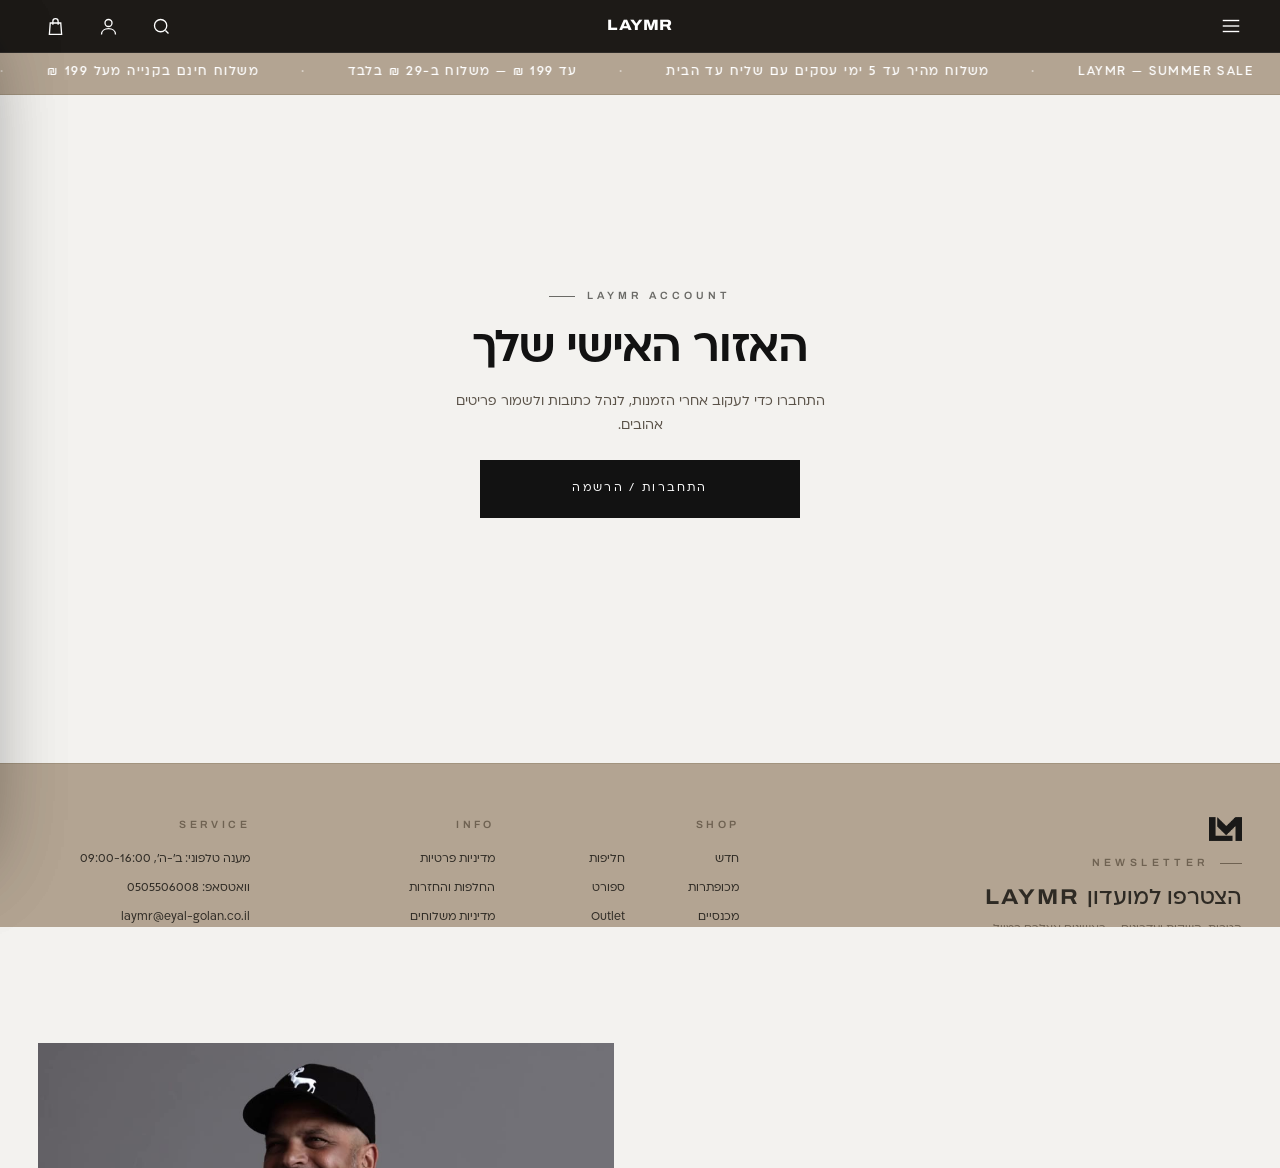
==== commit f691c937: "Product gallery: seamless side margins from the photo's own edge colour (no blurred ghost) Co-Author" ====
--- a/account.html
+++ b/account.html
@@ -7,8 +7,8 @@
 <link rel="preconnect" href="https://fonts.googleapis.com">
 <link rel="preconnect" href="https://fonts.gstatic.com" crossorigin>
 <link href="https://fonts.googleapis.com/css2?family=Archivo:wdth,wght@62..125,100..900&family=IBM+Plex+Sans+Hebrew:wght@300;400;500;600;700&display=swap" rel="stylesheet">
-<link rel="stylesheet" href="assets/base.css?v=1794098069">
-<link rel="stylesheet" href="assets/pages.css?v=1794098069">
+<link rel="stylesheet" href="assets/base.css?v=1794100502">
+<link rel="stylesheet" href="assets/pages.css?v=1794100502">
 </head>
 <body class="sub" data-page="account">
 <header>
@@ -181,9 +181,9 @@
 
 
 
-<script src="data/laymr-data.js?v=1794098069"></script>
-<script src="assets/site.js?v=1794098069"></script>
-<script src="assets/cart.js?v=1794098069"></script>
-<script src="assets/account.js?v=1794098069"></script>
+<script src="data/laymr-data.js?v=1794100502"></script>
+<script src="assets/site.js?v=1794100502"></script>
+<script src="assets/cart.js?v=1794100502"></script>
+<script src="assets/account.js?v=1794100502"></script>
 </body>
 </html>
--- a/assets/pages.css
+++ b/assets/pages.css
@@ -19,7 +19,9 @@
 .pc{position:relative;display:block;color:inherit;background:#ecebe6;overflow:hidden}
 .pc-img{display:block;position:relative;aspect-ratio:3/4;overflow:hidden;background:#ecebe6}
 .pc-img img{width:100%;height:100%;object-fit:cover;display:block;transition:opacity .5s var(--ease),transform 1.1s var(--ease)}
-.pc-img img.alt{position:absolute;inset:0;opacity:0}
+.pc-img img.alt{position:absolute;inset:0;opacity:0;z-index:1}
+.pc-vid{position:absolute;inset:0;width:100%;height:100%;object-fit:cover;display:block;transition:transform 1.1s var(--ease)}
+.pc:hover .pc-vid{transform:scale(1.025)}
 .pc:hover .pc-img img.alt{opacity:1}.pc:hover .pc-img img{transform:scale(1.025)}
 .pc-top{position:absolute;top:10px;right:10px;left:10px;display:flex;align-items:center;justify-content:space-between;z-index:2;pointer-events:none}
 .pc-top .pc-new{order:2;margin-inline-start:auto}
@@ -96,8 +98,8 @@
 .pdp-gal{position:sticky;top:52px;height:calc(100vh - 52px);height:calc(100svh - 52px);background:#ebe9e4;overflow:hidden}
 .pdp-track{display:flex;height:100%;overflow-x:auto;scroll-snap-type:x mandatory;scrollbar-width:none;direction:ltr}
 .pdp-track::-webkit-scrollbar{display:none}
-.pdp-slide{flex:0 0 100%;height:100%;scroll-snap-align:start;display:grid;place-items:center}
-.pdp-slide img{width:100%;height:100%;object-fit:cover;object-position:50% 0;display:block}
+.pdp-slide{flex:0 0 100%;height:100%;scroll-snap-align:start;position:relative;overflow:hidden;background:#f3f1ed;transition:background .4s}
+.pdp-slide img.main{position:relative;width:100%;height:100%;object-fit:contain;display:block}
 .pdp-arr{position:absolute;top:50%;transform:translateY(-50%);width:44px;height:44px;display:grid;place-items:center;background:transparent;border:0;cursor:pointer;color:var(--ink);opacity:.75;transition:opacity .3s}
 .pdp-arr:hover{opacity:1}.pdp-arr svg{width:22px;height:22px;fill:none;stroke:currentColor;stroke-width:1.2;stroke-linecap:round;stroke-linejoin:round}
 .pdp-prev{right:10px}.pdp-next{left:10px}
@@ -285,18 +287,33 @@
 .acc-addr{grid-template-columns:1fr}
 .acc-sugg .plist{grid-template-columns:repeat(2,1fr)}
 }
-.pfill{position:relative;display:flex;flex-direction:column;justify-content:space-between;padding:22px 22px 18px;border:1px solid var(--line);background:transparent;color:inherit;overflow:hidden;min-height:100%;cursor:pointer;transition:background .4s var(--ease)}
-.pfill:hover{background:rgba(255,255,255,.55)}
-.pf-k{display:flex;align-items:center;gap:10px;font-family:var(--font-lat);font-size:10px;letter-spacing:.34em;text-transform:uppercase;font-weight:600;color:#6f6252;direction:ltr;justify-content:flex-end}
+.pfill{position:relative;display:flex;flex-direction:column;justify-content:space-between;padding:22px 22px 20px;background:#17150f 50% 15%/cover no-repeat;color:#fff;overflow:hidden;min-height:0;aspect-ratio:3/4;cursor:pointer;isolation:isolate}
+.pf-vid{position:absolute;inset:0;width:100%;height:100%;object-fit:cover;object-position:50% 15%;z-index:-3;opacity:0;transition:opacity 1s var(--ease)}
+.pf-vid.on{opacity:1}
+.pf-shade{position:absolute;inset:0;z-index:-2;background:linear-gradient(to top,rgba(20,18,15,.96) 0%,rgba(20,18,15,.78) 45%,rgba(20,18,15,.45) 100%);pointer-events:none}
+.pfill:hover .pf-vid{transform:scale(1.04)}
+.pf-vid{transition:opacity 1s var(--ease),transform 2.4s var(--ease)}
+.pfill::before{content:'';position:absolute;inset:-40%;background:radial-gradient(circle at 30% 20%,rgba(255,255,255,.16),transparent 42%),radial-gradient(circle at 80% 90%,rgba(179,164,146,.35),transparent 46%);animation:pfGlow 9s ease-in-out infinite alternate;z-index:-1}
+@keyframes pfGlow{from{transform:translate(0,0) rotate(0deg)}to{transform:translate(8%,6%) rotate(12deg)}}
+.pfill::after{content:'LAYMR';position:absolute;right:-8px;bottom:-26px;font-family:var(--font-lat);font-weight:800;font-stretch:118%;font-size:clamp(90px,9vw,150px);line-height:1;letter-spacing:.04em;color:transparent;-webkit-text-stroke:1px rgba(255,255,255,.1);direction:ltr;pointer-events:none;z-index:-1}
+.pf-k{display:flex;align-items:center;gap:10px;font-family:var(--font-lat);font-size:10px;letter-spacing:.36em;text-transform:uppercase;font-weight:600;opacity:.75;direction:ltr;justify-content:flex-end}
 .pf-k i{display:block;width:22px;height:1px;background:currentColor}
-.pfill h3{margin:0 0 10px;font-family:var(--font-he);font-weight:600;font-size:clamp(20px,1.7vw,26px);line-height:1.1;letter-spacing:-.01em}
-.pfill p{margin:0;font-size:13px;line-height:1.6;color:#5a5248;max-width:30ch}
-.pfill p b{font-family:var(--font-lat);font-weight:600;color:var(--ink);letter-spacing:.04em}
-.pf-link{display:inline-flex;align-items:center;gap:10px;font-size:12.5px;font-weight:500;border-bottom:1px solid var(--ink);padding-bottom:3px;align-self:flex-start;position:relative;z-index:1}
-.pf-link svg{width:14px;height:14px;fill:none;stroke:currentColor;stroke-width:1.6;stroke-linecap:round;stroke-linejoin:round;transition:transform .4s var(--ease)}
-.pfill:hover .pf-link svg{transform:translateX(-4px)}
-.pf-giant{position:absolute;left:-6px;bottom:-14px;font-family:var(--font-lat);font-weight:800;font-stretch:118%;font-size:clamp(54px,5.2vw,86px);line-height:1;letter-spacing:.04em;color:transparent;-webkit-text-stroke:1px rgba(46,42,36,.16);direction:ltr;pointer-events:none;user-select:none}
-@media(max-width:700px){.pfill{padding:16px 14px 14px}.pfill h3{font-size:19px}.pfill p{font-size:12px}.pf-giant{font-size:48px}}
+.pf-mid{display:flex;flex-direction:column;gap:10px}
+.pf-big{font-family:var(--font-lat);font-weight:800;font-stretch:112%;font-size:clamp(64px,6.4vw,110px);line-height:.85;letter-spacing:-.03em;direction:ltr;text-align:right;display:block;background:linear-gradient(100deg,#fff 35%,#cfc3ae 50%,#fff 65%);background-size:220% 100%;-webkit-background-clip:text;background-clip:text;color:transparent;animation:pfShine 5.5s linear infinite}
+@keyframes pfShine{from{background-position:120% 0}to{background-position:-120% 0}}
+.pf-big small{font-size:.42em;font-weight:700;vertical-align:top;margin-left:4px;-webkit-text-stroke:1.5px #fff;-webkit-text-fill-color:transparent}
+.pf-big.pf-ig{font-size:clamp(36px,3.6vw,56px);letter-spacing:-.02em}
+.pf-sub{font-family:var(--font-he);font-size:clamp(15px,1.25vw,19px);font-weight:500;line-height:1.35;max-width:22ch}
+.pf-bot{display:flex;justify-content:space-between;align-items:center;gap:12px;flex-wrap:wrap}
+.pf-code{font-family:var(--font-lat);font-size:11px;letter-spacing:.24em;font-weight:600;border:1px dashed rgba(255,255,255,.45);padding:7px 10px;direction:ltr}
+.pf-btn{display:inline-flex;align-items:center;gap:10px;height:40px;padding:0 16px;border-radius:20px;background:#fff;color:var(--ink);font-size:13px;font-weight:500;transition:transform .35s var(--ease),background .3s}
+.pf-btn svg{width:14px;height:14px;fill:none;stroke:currentColor;stroke-width:1.7;stroke-linecap:round;stroke-linejoin:round;transition:transform .35s var(--ease)}
+.pfill:hover .pf-btn{transform:translateY(-2px)}.pfill:hover .pf-btn svg{transform:translateX(-4px)}
+.pimg{position:relative;display:block;overflow:hidden;background:#ebe9e4;min-height:0;aspect-ratio:3/4}
+.pimg img{position:absolute;inset:0;width:100%;height:100%;object-fit:cover;object-position:50% 20%;display:block;transition:transform 1.4s var(--ease)}
+.pimg:hover img{transform:scale(1.04)}
+.pimg span{position:absolute;left:12px;bottom:10px;font-family:var(--font-lat);font-size:10px;letter-spacing:.3em;text-transform:uppercase;color:#fff;opacity:.85;direction:ltr;text-shadow:0 1px 8px rgba(0,0,0,.4)}
+@media(max-width:700px){.pfill{padding:16px 14px 14px}.pf-big{font-size:52px}.pf-sub{font-size:13.5px}.pf-btn{height:34px;padding:0 12px;font-size:12px}.pf-code{font-size:9.5px;padding:5px 7px}.pfill::after{font-size:84px}}
 /* info pages */
 .policy{max-width:760px;margin:0 auto}
 .policy h1{font-family:var(--font-he);font-weight:600;font-size:clamp(26px,3.2vw,42px);line-height:1.1;margin:0 0 26px;letter-spacing:-.01em}
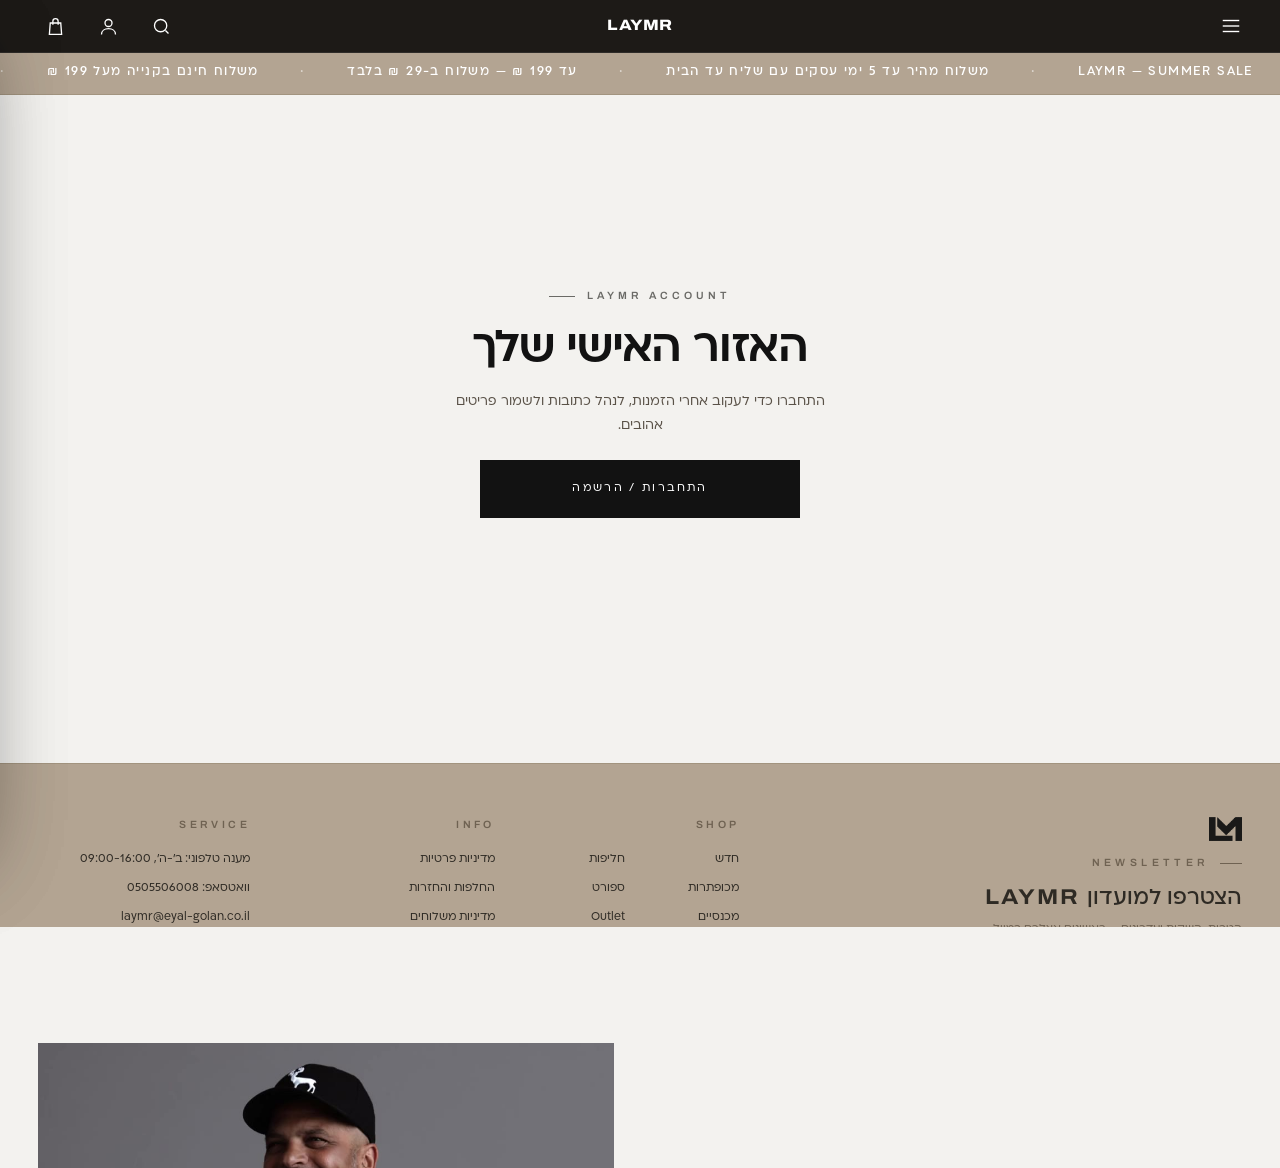
==== commit d0c71caf: "Product gallery: column sized to the photo ratio — whole image, no crop, no side fill Co-Authored-By" ====
--- a/account.html
+++ b/account.html
@@ -7,8 +7,8 @@
 <link rel="preconnect" href="https://fonts.googleapis.com">
 <link rel="preconnect" href="https://fonts.gstatic.com" crossorigin>
 <link href="https://fonts.googleapis.com/css2?family=Archivo:wdth,wght@62..125,100..900&family=IBM+Plex+Sans+Hebrew:wght@300;400;500;600;700&display=swap" rel="stylesheet">
-<link rel="stylesheet" href="assets/base.css?v=1794100502">
-<link rel="stylesheet" href="assets/pages.css?v=1794100502">
+<link rel="stylesheet" href="assets/base.css?v=1794100606">
+<link rel="stylesheet" href="assets/pages.css?v=1794100606">
 </head>
 <body class="sub" data-page="account">
 <header>
@@ -181,9 +181,9 @@
 
 
 
-<script src="data/laymr-data.js?v=1794100502"></script>
-<script src="assets/site.js?v=1794100502"></script>
-<script src="assets/cart.js?v=1794100502"></script>
-<script src="assets/account.js?v=1794100502"></script>
+<script src="data/laymr-data.js?v=1794100606"></script>
+<script src="assets/site.js?v=1794100606"></script>
+<script src="assets/cart.js?v=1794100606"></script>
+<script src="assets/account.js?v=1794100606"></script>
 </body>
 </html>
--- a/assets/pages.css
+++ b/assets/pages.css
@@ -94,12 +94,12 @@
 @media(max-width:700px){.col-bar{padding:0;border-bottom:0;margin-bottom:3px}.col-name{display:none}.col-cats{order:0;border-top:0;padding:14px var(--pad) 12px;gap:22px;scroll-padding-inline:var(--pad)}.col-cats a{font-size:14px;padding:6px 0;border-bottom-width:1.5px}}
 /* product */
 .pg.product{padding:0;min-height:0}
-.pdp{display:grid;grid-template-columns:minmax(0,1fr) minmax(0,1fr)}
+.pdp{display:grid;grid-template-columns:min(50%,calc((100vh - 52px) * 2 / 3)) minmax(0,1fr);grid-template-columns:min(50%,calc((100svh - 52px) * 2 / 3)) minmax(0,1fr)}
 .pdp-gal{position:sticky;top:52px;height:calc(100vh - 52px);height:calc(100svh - 52px);background:#ebe9e4;overflow:hidden}
 .pdp-track{display:flex;height:100%;overflow-x:auto;scroll-snap-type:x mandatory;scrollbar-width:none;direction:ltr}
 .pdp-track::-webkit-scrollbar{display:none}
-.pdp-slide{flex:0 0 100%;height:100%;scroll-snap-align:start;position:relative;overflow:hidden;background:#f3f1ed;transition:background .4s}
-.pdp-slide img.main{position:relative;width:100%;height:100%;object-fit:contain;display:block}
+.pdp-slide{flex:0 0 100%;height:100%;scroll-snap-align:start;position:relative;overflow:hidden;background:#f3f1ed}
+.pdp-slide img.main{width:100%;height:100%;object-fit:cover;object-position:50% 0;display:block}
 .pdp-arr{position:absolute;top:50%;transform:translateY(-50%);width:44px;height:44px;display:grid;place-items:center;background:transparent;border:0;cursor:pointer;color:var(--ink);opacity:.75;transition:opacity .3s}
 .pdp-arr:hover{opacity:1}.pdp-arr svg{width:22px;height:22px;fill:none;stroke:currentColor;stroke-width:1.2;stroke-linecap:round;stroke-linejoin:round}
 .pdp-prev{right:10px}.pdp-next{left:10px}
@@ -160,7 +160,7 @@
 .pdp-pair-grid .pr{font-family:var(--font-lat);font-size:12px;color:#6f6252;direction:ltr;text-align:right;display:block;margin-top:2px}
 @media(max-width:900px){
 .pdp{grid-template-columns:1fr}
-.pdp-gal{position:relative;top:auto;height:auto;aspect-ratio:4/5}
+.pdp-gal{position:relative;top:auto;height:auto;aspect-ratio:2/3}
 .pdp-arr{display:none}
 .pdp-info{padding:26px var(--pad) 56px;max-width:none}
 .pdp-crumbs{margin-bottom:14px}
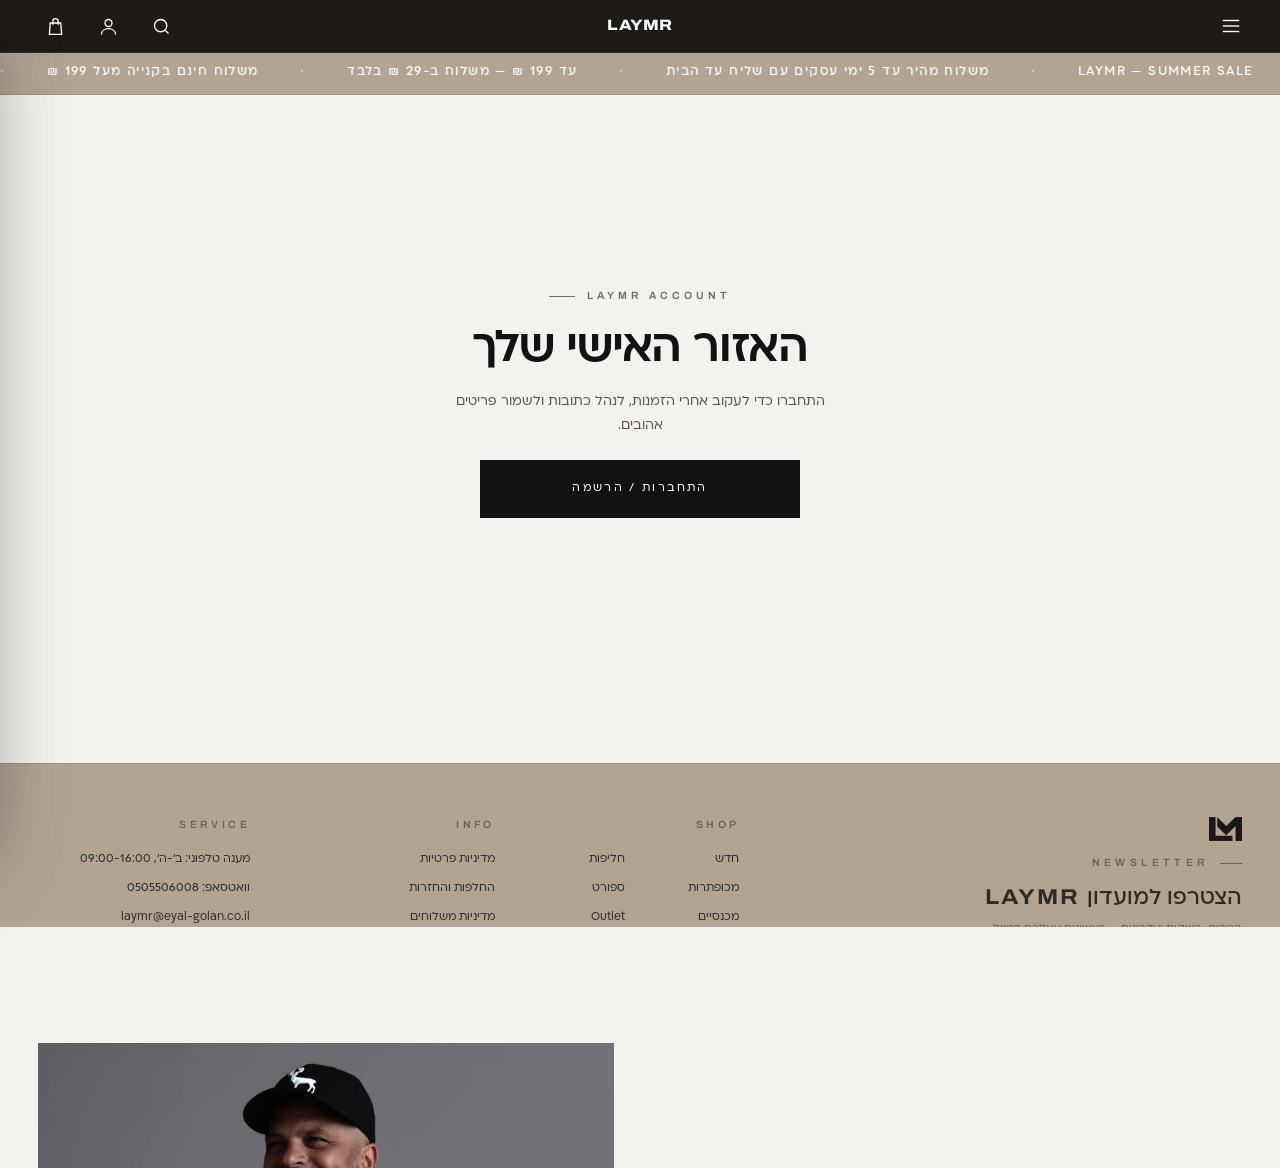
==== commit 2394ad59: "Hero: start from the 50% poster under Reduce Motion, then cycle slides Co-Authored-By: Claude Fable " ====
--- a/account.html
+++ b/account.html
@@ -7,8 +7,8 @@
 <link rel="preconnect" href="https://fonts.googleapis.com">
 <link rel="preconnect" href="https://fonts.gstatic.com" crossorigin>
 <link href="https://fonts.googleapis.com/css2?family=Archivo:wdth,wght@62..125,100..900&family=IBM+Plex+Sans+Hebrew:wght@300;400;500;600;700&display=swap" rel="stylesheet">
-<link rel="stylesheet" href="assets/base.css?v=1794100606">
-<link rel="stylesheet" href="assets/pages.css?v=1794100606">
+<link rel="stylesheet" href="assets/base.css?v=1794118047">
+<link rel="stylesheet" href="assets/pages.css?v=1794118047">
 </head>
 <body class="sub" data-page="account">
 <header>
@@ -181,9 +181,9 @@
 
 
 
-<script src="data/laymr-data.js?v=1794100606"></script>
-<script src="assets/site.js?v=1794100606"></script>
-<script src="assets/cart.js?v=1794100606"></script>
-<script src="assets/account.js?v=1794100606"></script>
+<script src="data/laymr-data.js?v=1794118047"></script>
+<script src="assets/site.js?v=1794118047"></script>
+<script src="assets/cart.js?v=1794118047"></script>
+<script src="assets/account.js?v=1794118047"></script>
 </body>
 </html>
